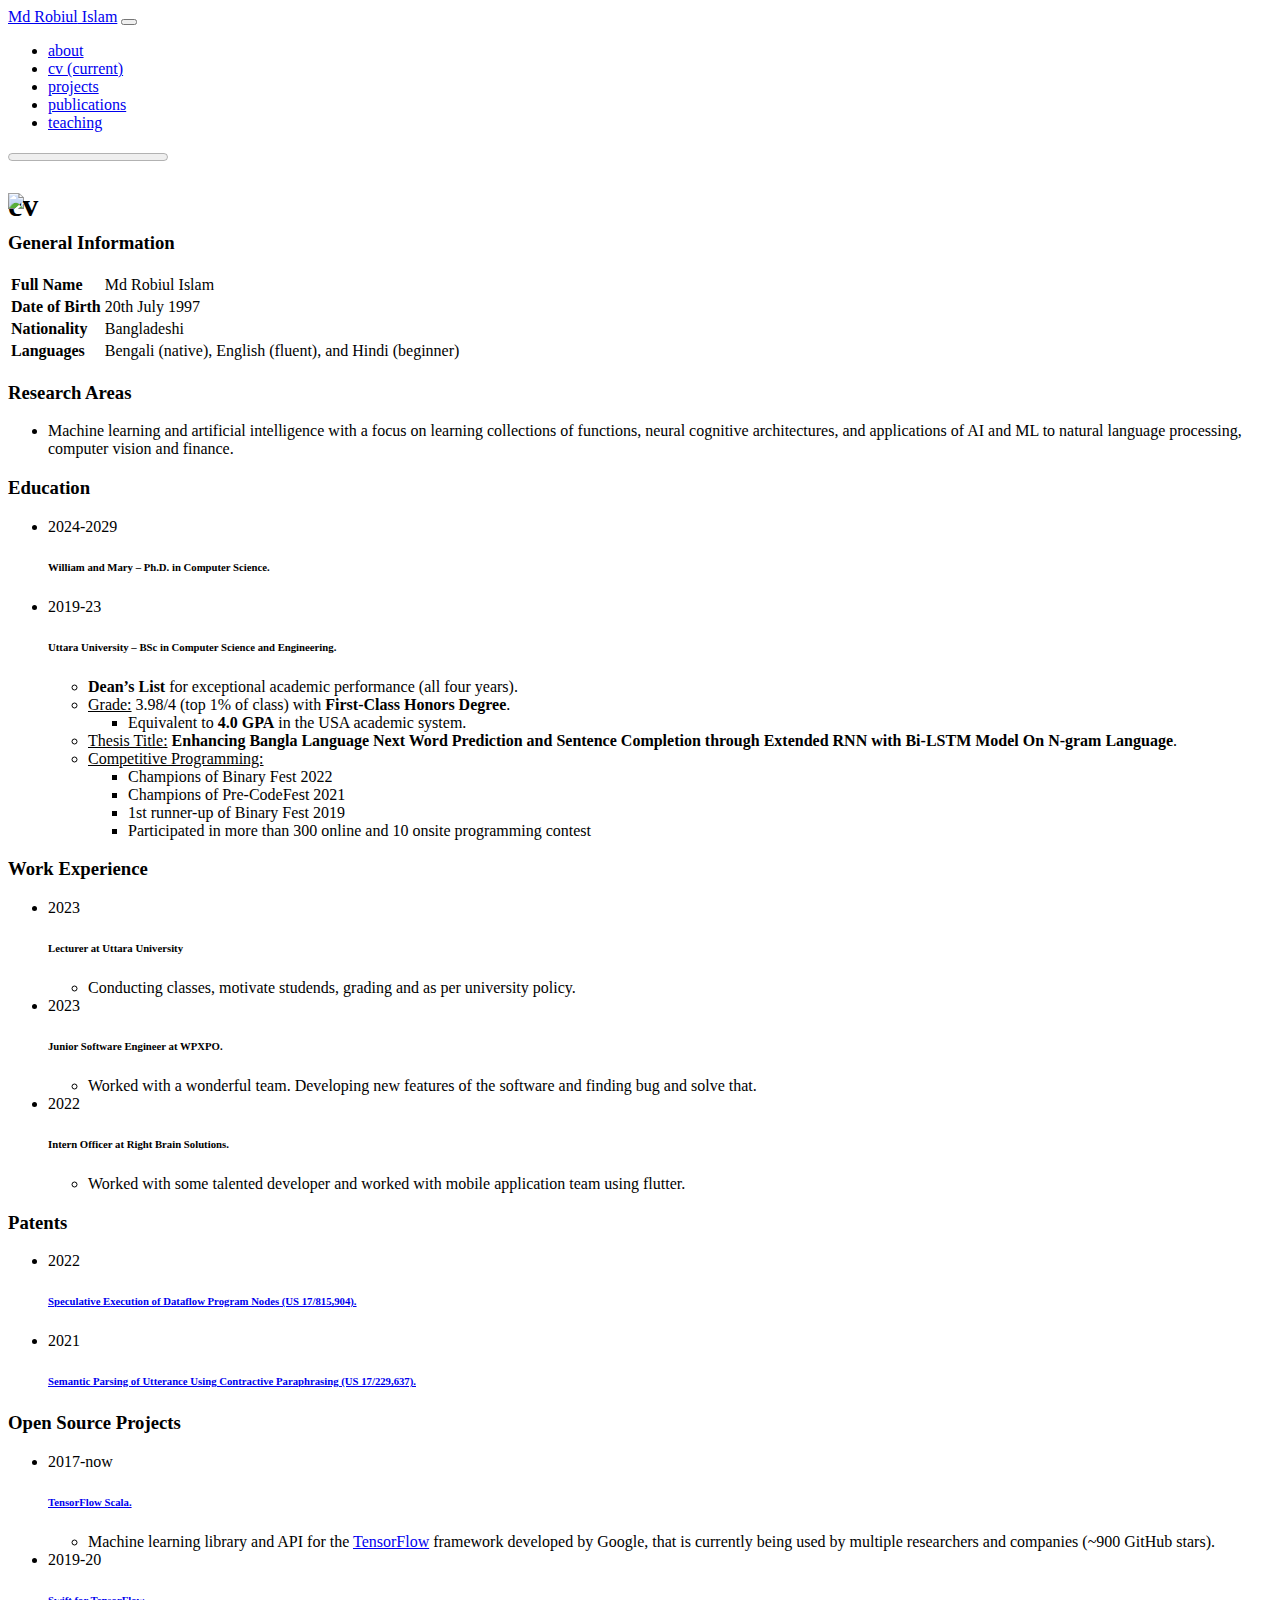
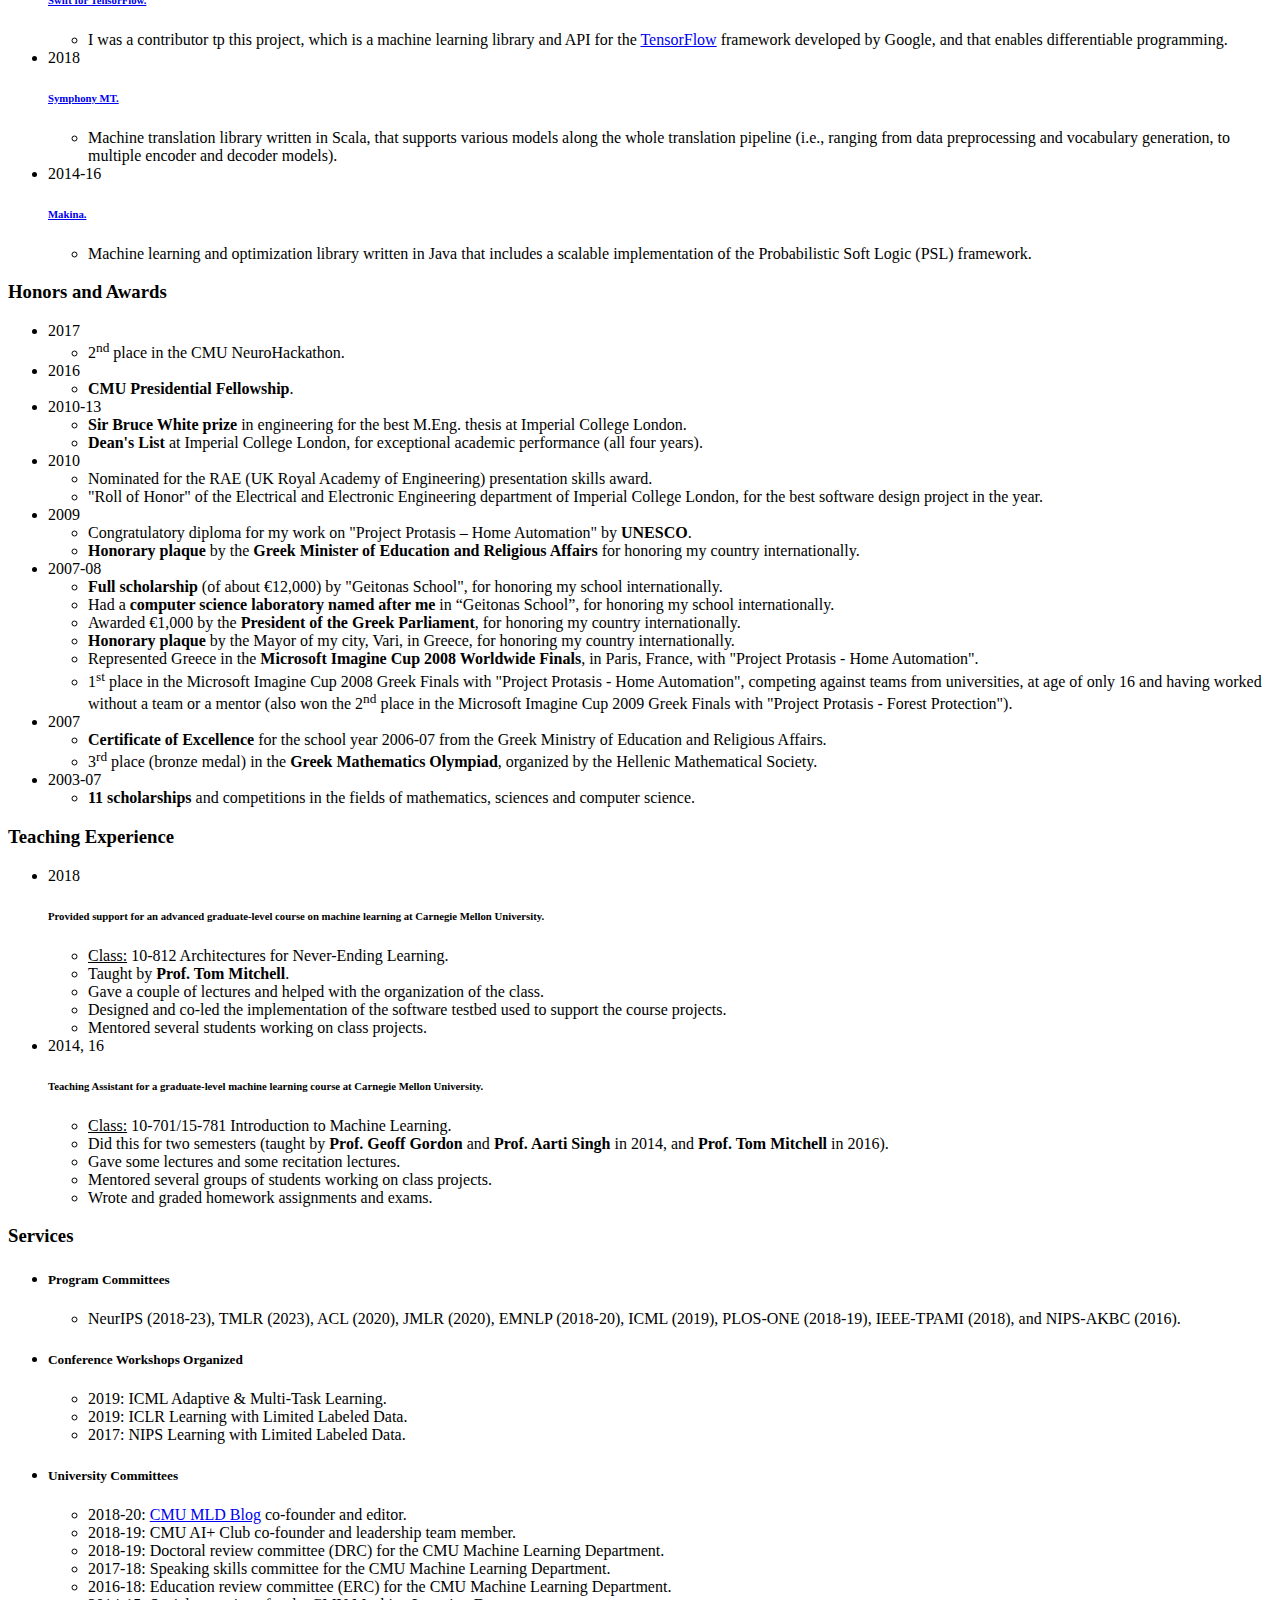
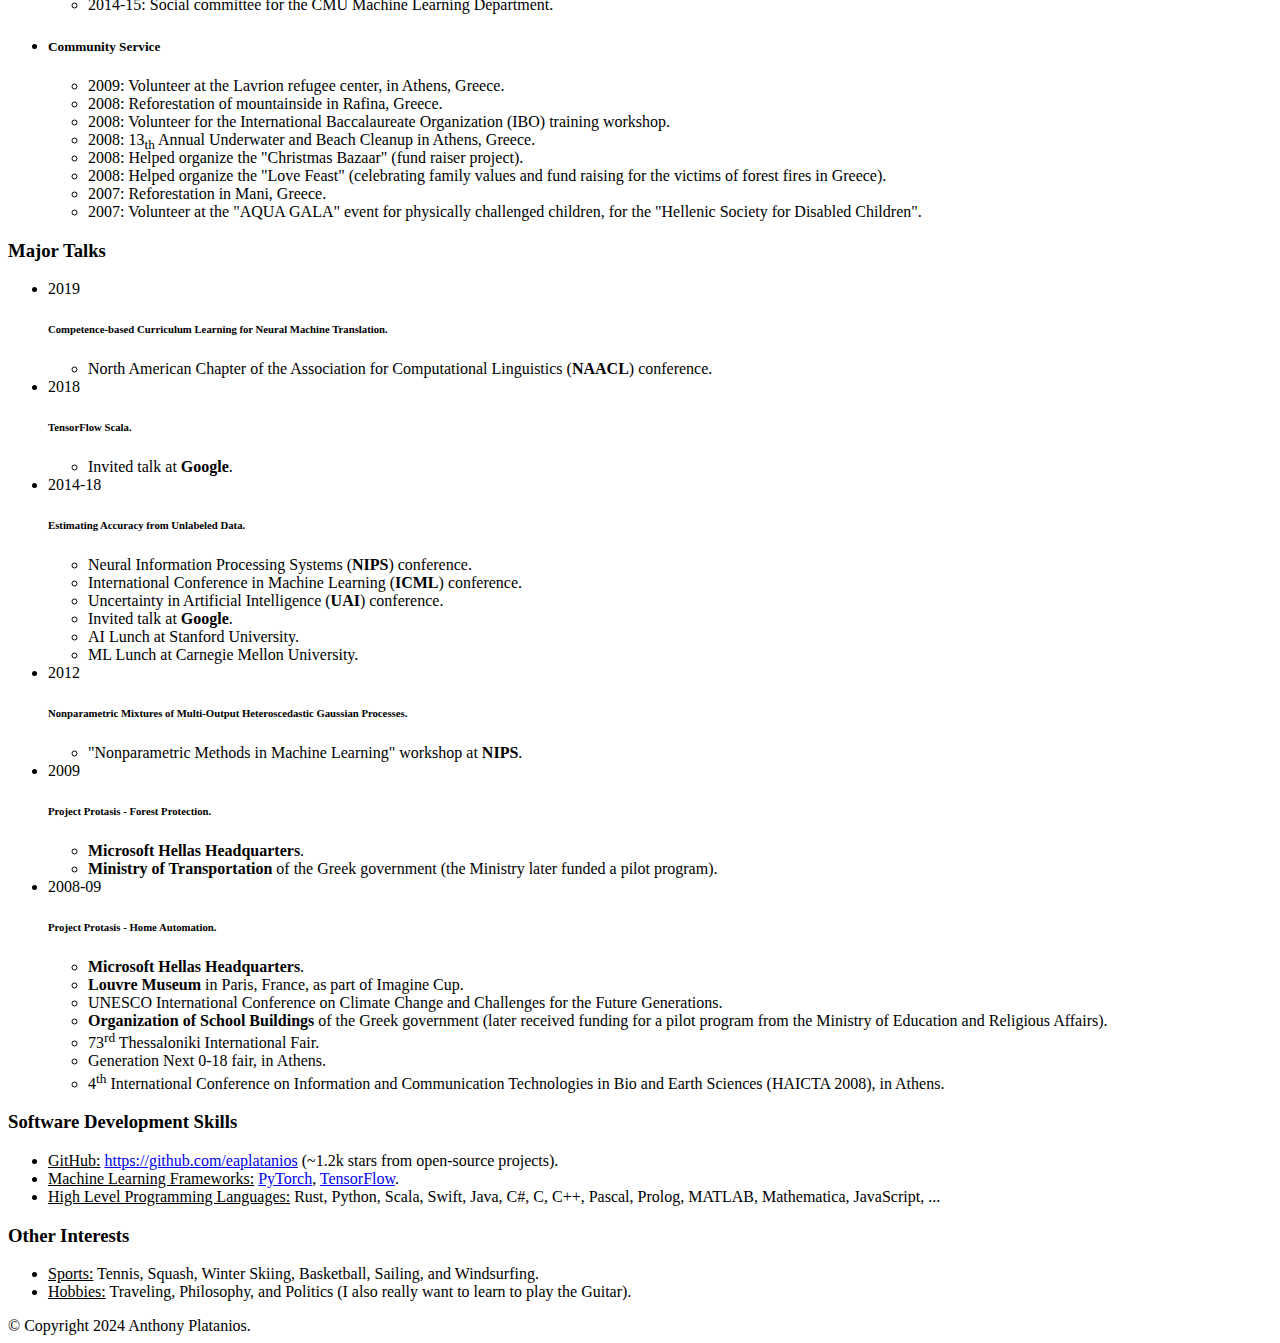
==== cv/index.html @ 5798ad5c "updating new website" ====
<!DOCTYPE html>
<html>
<head>
  <meta charset="utf-8">
  <meta name="viewport" content="width=device-width, initial-scale=1, shrink-to-fit=no">

  <title>Anthony Platanios | cv</title>
  <meta name="description" content="Personal website of Anthony Platanios.">

  <!-- Fonts and Icons -->
  <link rel="stylesheet" type="text/css" href="https://fonts.googleapis.com/css?family=Roboto:300,400,500,700|Roboto+Slab:100,300,400,500,700|Material+Icons" />

  <!-- CSS Files -->
  <link rel="stylesheet" href="/assets/css/all.min.css">
  <link rel="stylesheet" href="/assets/css/academicons.min.css">
  <link rel="stylesheet" href="/assets/css/main.css">
  <link rel="canonical" href="/cv/">

  <!-- Scripts -->
  <script async src="https://badge.dimensions.ai/badge.js" charset="utf-8"></script>
</head>
<body>
  <!-- Header -->
  <nav id="navbar" class="navbar fixed-top navbar-expand-md grey lighten-5 z-depth-1 navbar-light">
    <div class="container-fluid p-0">
      
        <a class="navbar-brand title font-weight-lighter" href="/"><span class="font-weight-bold">Md Robiul</span> Islam</a>
      
      <button class="navbar-toggler ml-auto" type="button" data-toggle="collapse" data-target="#navbarNav" aria-controls="navbarNav" aria-expanded="false" aria-label="Toggle navigation">
        <span class="navbar-toggler-icon"></span>
      </button>
      <div class="collapse navbar-collapse text-right" id="navbarNav">
        <ul class="navbar-nav ml-auto flex-nowrap">
          <li class="nav-item ">
            <a class="nav-link" href="/">
              about
              
            </a>
          </li>
          
            
          
            
              <li class="nav-item navbar-active font-weight-bold">
                  <a class="nav-link" href="/cv/">
                    cv
                    
                      <span class="sr-only">(current)</span>
                    
                  </a>
              </li>
            
          
            
          
            
              <li class="nav-item ">
                  <a class="nav-link" href="/projects/">
                    projects
                    
                  </a>
              </li>
            
          
            
              <li class="nav-item ">
                  <a class="nav-link" href="/publications/">
                    publications
                    
                  </a>
              </li>
            
          
            
              <li class="nav-item ">
                  <a class="nav-link" href="/teaching/">
                    teaching
                    
                  </a>
              </li>
            
          
            
          
        </ul>
      </div>
    </div>
  </nav>

  <!-- Scrolling Progress Bar -->
  <progress id="progress" value="0">
    <div class="progress-container">
      <span class="progress-bar"></span>
    </div>
  </progress>

  <!-- Content -->
  <div class="content">
    
  <h1>cv</h1>
  <h6></h6>


<!-- Place PDF download link at the top right. -->
<div class="row" style="margin-top: -3.5em;">
	<a class="ml-auto mr-2" href="/assets/pdf/Md__Robiul_Islam_CV.pdf" target="_blank">
	  <img height="60px" src="/assets/img/pdf_icon.svg" />
	</a>
</div>

<div class="cv">
	
		<div class="card mt-3 p-3">
			<h3 class="card-title">General Information</h3>
			<div>
			
				<table class="table table-sm table-borderless">
					
						<tr>
							<td class="p-0 pr-2 font-weight-bold text-right"><b>Full Name</b></td>
							<td class="p-0 pl-2 font-weight-light text-left">Md Robiul Islam</td>
						</tr>
					
						<tr>
							<td class="p-0 pr-2 font-weight-bold text-right"><b>Date of Birth</b></td>
							<td class="p-0 pl-2 font-weight-light text-left">20th July 1997</td>
						</tr>
					
						<tr>
							<td class="p-0 pr-2 font-weight-bold text-right"><b>Nationality</b></td>
							<td class="p-0 pl-2 font-weight-light text-left">Bangladeshi</td>
						</tr>
					
						<tr>
							<td class="p-0 pr-2 font-weight-bold text-right"><b>Languages</b></td>
							<td class="p-0 pl-2 font-weight-light text-left">Bengali (native), English (fluent), and Hindi (beginner)</td>
						</tr>
					
				</table>
			
			</div>
		</div>
	
		<div class="card mt-3 p-3">
			<h3 class="card-title">Research Areas</h3>
			<div>
			
				<ul class="card-text font-weight-light list-group list-group-flush">
				
					<li class="list-group-item">Machine learning and artificial intelligence with a focus on learning collections of functions, neural cognitive architectures, and applications of AI and ML to natural language processing, computer vision and finance.</li>
				
				</ul>
			
			</div>
		</div>
	
		<div class="card mt-3 p-3">
			<h3 class="card-title">Education</h3>
			<div>
			
				<ul class="card-text font-weight-light list-group list-group-flush">
				
					<li class="list-group-item">
						<div class="row">
							
								<div class="col-xs-2 cl-sm-2 col-md-auto text-left" style="width: 75px;">
									<span class="badge font-weight-bold danger-color-dark text-uppercase align-middle" style="width: 75px;">
										2024-2029
									</span>
								</div>
							
							<div class="col-xs-10 cl-sm-10 col-md mt-2 mt-md-0">
								
								<h6 class="title font-weight-bold ml-1 ml-md-4">William and Mary – Ph.D. in Computer Science.</h6>
								
								
									<!-- <ul class="items">
										
											<li>
												
													<span class="item">Awarded the <b>CMU Presidential Fellowship</b>.</span>
												
											</li>
										
											<li>
												
													<span class="item"><u>GPA:</u> <b>4.18</b> (4.0 scale).</span>
												
											</li>
										
											<li>
												
													<span class="item"><u>Advisor:</u> <a href="http://www.cs.cmu.edu/~tom/" target="_blank"><b>Prof. Tom M. Mitchell</b></a>.</span>
												
											</li>
										
											<li>
												
													<span class="item">I worked on the <a href="http://rtw.ml.cmu.edu/" target="_blank"><b>Never Ending Language Learning (NELL)</b></a> project.</span>
												
											</li>
										
											<li>
												
													<span class="item">My thesis work was on <b>Learning Collections of Functions</b>.</span>
												
											</li>
										
											<li>
												
													<span class="item-title">I performed research on topics related to <b>self-reflection in machine learning</b>:</span>
													<ul class="subitems">
													
														<li><span class="subitem">I developed multiple methods for using unlabeled data to estimate the accuracies of several different classifiers performing the same task, that I have presented at Uncertainty in Artificial Intelligence (<b>UAI</b>) in 2014, International Conference in Machine Learning (<b>ICML</b>) in 2016, and at Neural Information Processing Systems (<b>NIPS</b>) in 2017.</span></li>
													
														<li><span class="subitem">I developed a method for performing <b>low-resource and zero-shot multilingual machine translation</b>.</span></li>
													
														<li><span class="subitem">I am developing a self-reflection mechanism for machine learning systems and I am applying it in NELL.</span></li>
													
														<li><span class="subitem">I am working on a new framework for learning where agreement among multiple agents is the objective.</span></li>
													
													</ul>
												
											</li>
										
									</ul> -->
								
								
							</div>
						</div>
					</li>
				
				
					<li class="list-group-item">
						<div class="row">
							
								<div class="col-xs-2 cl-sm-2 col-md-auto text-left" style="width: 75px;">
									<span class="badge font-weight-bold danger-color-dark text-uppercase align-middle" style="width: 75px;">
										2019-23
									</span>
								</div>
							
							<div class="col-xs-10 cl-sm-10 col-md mt-2 mt-md-0">
								
								<h6 class="title font-weight-bold ml-1 ml-md-4">Uttara University – BSc in Computer Science and Engineering.</h6>
								
								
									<ul class="items">
										
											<li>
												
													<span class="item"><b>Dean’s List</b> for exceptional academic performance (all four years).</span>
												
											</li>
										
											<li>
												
													<span class="item-title"><u>Grade:</u> 3.98/4 (top 1% of class) with  <b>First-Class Honors Degree</b>.</span>
													<ul class="subitems">
													
														<li><span class="subitem">Equivalent to <b>4.0 GPA</b> in the USA academic system.</span></li>
													
													</ul>
												
											</li>
										
											<li>
												
													<span class="item-title"><u>Thesis Title:</u> <b>Enhancing Bangla Language Next Word Prediction and
														Sentence Completion through Extended RNN with Bi-LSTM Model On N-gram Language</b>.</span>
													<!-- <ul class="subitems">
													
														<li><span class="subitem">Awarded the <b>Sir Bruce White prize in engineering</b> for the best final year project.</span></li>
													
													</ul> -->
												
											</li>
										
											<li>
												
													<span class="item-title"><u>Competitive Programming:</u></span>
													<ul class="subitems">
													
														<li><span class="subitem">Champions of Binary Fest 2022</span> </li>
														<li><span class="subitem">Champions of Pre-CodeFest 2021</span> </li>	
														<li><span class="subitem">1st runner-up of Binary Fest 2019</span> </li>
														<li><span class="subitem">Participated in more than 300 online and 10 onsite programming contest</span> </li>															
													</ul>
												
											</li>
										
									</ul>
								
								
							</div>
						</div>
					</li>
				
				</ul>
			
			</div>
		</div>
	
		<div class="card mt-3 p-3">
			<h3 class="card-title">Work Experience</h3>
			<div>
			
				<ul class="card-text font-weight-light list-group list-group-flush">
				
					<li class="list-group-item">
						<div class="row">
							
								<div class="col-xs-2 cl-sm-2 col-md-auto text-left" style="width: 75px;">
									<span class="badge font-weight-bold danger-color-dark text-uppercase align-middle" style="width: 75px;">
										2023
									</span>
								</div>
							
							<div class="col-xs-10 cl-sm-10 col-md mt-2 mt-md-0">
								
								<h6 class="title font-weight-bold ml-1 ml-md-4">Lecturer at Uttara University</h6>
								
								
									<ul class="items">
										
											<li>
												
													<span class="item">Conducting classes, motivate studends, grading and as per university policy.</span>
												
											</li>
										
									</ul>
								
								
							</div>
						</div>
					</li>
				
					<li class="list-group-item">
						<div class="row">
							
								<div class="col-xs-2 cl-sm-2 col-md-auto text-left" style="width: 75px;">
									<span class="badge font-weight-bold danger-color-dark text-uppercase align-middle" style="width: 75px;">
										2023
									</span>
								</div>
							
							<div class="col-xs-10 cl-sm-10 col-md mt-2 mt-md-0">
								
								<h6 class="title font-weight-bold ml-1 ml-md-4">Junior Software Engineer at WPXPO.</h6>
								
								
									<ul class="items">
										
											<li>
												
													<span class="item">Worked with a wonderful team. Developing new features of the software and finding bug and solve that.</span>
												
											</li>
										
									</ul>
								
								
							</div>
						</div>
					</li>
				
					<li class="list-group-item">
						<div class="row">
							
								<div class="col-xs-2 cl-sm-2 col-md-auto text-left" style="width: 75px;">
									<span class="badge font-weight-bold danger-color-dark text-uppercase align-middle" style="width: 75px;">
										2022
									</span>
								</div>
							
							<div class="col-xs-10 cl-sm-10 col-md mt-2 mt-md-0">
								
								<h6 class="title font-weight-bold ml-1 ml-md-4">Intern Officer at Right Brain Solutions.</h6>
								
								
									<ul class="items">
										
											<li>
												
													<span class="item">Worked with some talented developer and worked with mobile application team using flutter.</span>
												
											</li>
										
									</ul>
								
								
							</div>
						</div>
					</li>
				
					
				</ul>
			
			</div>
		</div>
	
		<div class="card mt-3 p-3">
			<h3 class="card-title">Patents</h3>
			<div>
			
				<ul class="card-text font-weight-light list-group list-group-flush">
				
					<li class="list-group-item">
						<div class="row">
							
								<div class="col-xs-2 cl-sm-2 col-md-auto text-left" style="width: 75px;">
									<span class="badge font-weight-bold danger-color-dark text-uppercase align-middle" style="width: 75px;">
										2022
									</span>
								</div>
							
							<div class="col-xs-10 cl-sm-10 col-md mt-2 mt-md-0">
								
								<h6 class="title font-weight-bold ml-1 ml-md-4"><a href="https://patents.google.com/patent/US20230367602A1/en" target="_blank"><b>Speculative Execution of Dataflow Program Nodes (US 17/815,904).</b></a></h6>
								
								
								
							</div>
						</div>
					</li>
				
					<li class="list-group-item">
						<div class="row">
							
								<div class="col-xs-2 cl-sm-2 col-md-auto text-left" style="width: 75px;">
									<span class="badge font-weight-bold danger-color-dark text-uppercase align-middle" style="width: 75px;">
										2021
									</span>
								</div>
							
							<div class="col-xs-10 cl-sm-10 col-md mt-2 mt-md-0">
								
								<h6 class="title font-weight-bold ml-1 ml-md-4"><a href="https://patents.google.com/patent/US20220327288A1/en" target="_blank"><b>Semantic Parsing of Utterance Using Contractive Paraphrasing (US 17/229,637).</b></a></h6>
								
								
								
							</div>
						</div>
					</li>
				
				</ul>
			
			</div>
		</div>
	
		<div class="card mt-3 p-3">
			<h3 class="card-title">Open Source Projects</h3>
			<div>
			
				<ul class="card-text font-weight-light list-group list-group-flush">
				
					<li class="list-group-item">
						<div class="row">
							
								<div class="col-xs-2 cl-sm-2 col-md-auto text-left" style="width: 75px;">
									<span class="badge font-weight-bold danger-color-dark text-uppercase align-middle" style="width: 75px;">
										2017-now
									</span>
								</div>
							
							<div class="col-xs-10 cl-sm-10 col-md mt-2 mt-md-0">
								
								<h6 class="title font-weight-bold ml-1 ml-md-4"><a href="https://github.com/eaplatanios/tensorflow_scala" target="_blank"><b>TensorFlow Scala.</b></a></h6>
								
								
									<ul class="items">
										
											<li>
												
													<span class="item">Machine learning library and API for the <a href="https://www.tensorflow.org/" target="_blank">TensorFlow</a> framework developed by Google, that is currently being used by multiple researchers and companies (~900 GitHub stars).</span>
												
											</li>
										
									</ul>
								
								
							</div>
						</div>
					</li>
				
					<li class="list-group-item">
						<div class="row">
							
								<div class="col-xs-2 cl-sm-2 col-md-auto text-left" style="width: 75px;">
									<span class="badge font-weight-bold danger-color-dark text-uppercase align-middle" style="width: 75px;">
										2019-20
									</span>
								</div>
							
							<div class="col-xs-10 cl-sm-10 col-md mt-2 mt-md-0">
								
								<h6 class="title font-weight-bold ml-1 ml-md-4"><a href="https://github.com/tensorflow/swift-apis" target="_blank"><b>Swift for TensorFlow.</b></a></h6>
								
								
									<ul class="items">
										
											<li>
												
													<span class="item">I was a contributor tp this project, which is a machine learning library and API for the <a href="https://www.tensorflow.org/" target="_blank">TensorFlow</a> framework developed by Google, and that enables differentiable programming.</span>
												
											</li>
										
									</ul>
								
								
							</div>
						</div>
					</li>
				
					<li class="list-group-item">
						<div class="row">
							
								<div class="col-xs-2 cl-sm-2 col-md-auto text-left" style="width: 75px;">
									<span class="badge font-weight-bold danger-color-dark text-uppercase align-middle" style="width: 75px;">
										2018
									</span>
								</div>
							
							<div class="col-xs-10 cl-sm-10 col-md mt-2 mt-md-0">
								
								<h6 class="title font-weight-bold ml-1 ml-md-4"><a href="https://github.com/eaplatanios/symphony-mt" target="_blank"><b>Symphony MT.</b></a></h6>
								
								
									<ul class="items">
										
											<li>
												
													<span class="item">Machine translation library written in Scala, that supports various models along the whole translation pipeline (i.e., ranging from data preprocessing and vocabulary generation, to multiple encoder and decoder models).</span>
												
											</li>
										
									</ul>
								
								
							</div>
						</div>
					</li>
				
					<li class="list-group-item">
						<div class="row">
							
								<div class="col-xs-2 cl-sm-2 col-md-auto text-left" style="width: 75px;">
									<span class="badge font-weight-bold danger-color-dark text-uppercase align-middle" style="width: 75px;">
										2014-16
									</span>
								</div>
							
							<div class="col-xs-10 cl-sm-10 col-md mt-2 mt-md-0">
								
								<h6 class="title font-weight-bold ml-1 ml-md-4"><a href="https://github.com/eaplatanios/makina" target="_blank"><b>Makina.</b></a></h6>
								
								
									<ul class="items">
										
											<li>
												
													<span class="item">Machine learning and optimization library written in Java that includes a scalable implementation of the Probabilistic Soft Logic (PSL) framework.</span>
												
											</li>
										
									</ul>
								
								
							</div>
						</div>
					</li>
				
				</ul>
			
			</div>
		</div>
	
		<div class="card mt-3 p-3">
			<h3 class="card-title">Honors and Awards</h3>
			<div>
			
				<ul class="card-text font-weight-light list-group list-group-flush">
				
					<li class="list-group-item">
						<div class="row">
							
								<div class="col-xs-2 cl-sm-2 col-md-auto text-left" style="width: 75px;">
									<span class="badge font-weight-bold danger-color-dark text-uppercase align-middle" style="width: 75px;">
										2017
									</span>
								</div>
							
							<div class="col-xs-10 cl-sm-10 col-md mt-2 mt-md-0">
								
								
								
									<ul class="items">
										
											<li>
												
													<span class="item">2<sup>nd</sup> place in the CMU NeuroHackathon.</span>
												
											</li>
										
									</ul>
								
							</div>
						</div>
					</li>
				
					<li class="list-group-item">
						<div class="row">
							
								<div class="col-xs-2 cl-sm-2 col-md-auto text-left" style="width: 75px;">
									<span class="badge font-weight-bold danger-color-dark text-uppercase align-middle" style="width: 75px;">
										2016
									</span>
								</div>
							
							<div class="col-xs-10 cl-sm-10 col-md mt-2 mt-md-0">
								
								
								
									<ul class="items">
										
											<li>
												
													<span class="item"><b>CMU Presidential Fellowship</b>.</span>
												
											</li>
										
									</ul>
								
							</div>
						</div>
					</li>
				
					<li class="list-group-item">
						<div class="row">
							
								<div class="col-xs-2 cl-sm-2 col-md-auto text-left" style="width: 75px;">
									<span class="badge font-weight-bold danger-color-dark text-uppercase align-middle" style="width: 75px;">
										2010-13
									</span>
								</div>
							
							<div class="col-xs-10 cl-sm-10 col-md mt-2 mt-md-0">
								
								
								
									<ul class="items">
										
											<li>
												
													<span class="item"><b>Sir Bruce White prize</b> in engineering for the best M.Eng. thesis at Imperial College London.</span>
												
											</li>
										
											<li>
												
													<span class="item"><b>Dean's List</b> at Imperial College London, for exceptional academic performance (all four years).</span>
												
											</li>
										
									</ul>
								
							</div>
						</div>
					</li>
				
					<li class="list-group-item">
						<div class="row">
							
								<div class="col-xs-2 cl-sm-2 col-md-auto text-left" style="width: 75px;">
									<span class="badge font-weight-bold danger-color-dark text-uppercase align-middle" style="width: 75px;">
										2010
									</span>
								</div>
							
							<div class="col-xs-10 cl-sm-10 col-md mt-2 mt-md-0">
								
								
								
									<ul class="items">
										
											<li>
												
													<span class="item">Nominated for the RAE (UK Royal Academy of Engineering) presentation skills award.</span>
												
											</li>
										
											<li>
												
													<span class="item">"Roll of Honor" of the Electrical and Electronic Engineering department of Imperial College London, for the best software design project in the year.</span>
												
											</li>
										
									</ul>
								
							</div>
						</div>
					</li>
				
					<li class="list-group-item">
						<div class="row">
							
								<div class="col-xs-2 cl-sm-2 col-md-auto text-left" style="width: 75px;">
									<span class="badge font-weight-bold danger-color-dark text-uppercase align-middle" style="width: 75px;">
										2009
									</span>
								</div>
							
							<div class="col-xs-10 cl-sm-10 col-md mt-2 mt-md-0">
								
								
								
									<ul class="items">
										
											<li>
												
													<span class="item">Congratulatory diploma for my work on "Project Protasis – Home Automation" by <b>UNESCO</b>.</span>
												
											</li>
										
											<li>
												
													<span class="item"><b>Honorary plaque</b> by the <b>Greek Minister of Education and Religious Affairs</b> for honoring my country internationally.</span>
												
											</li>
										
									</ul>
								
							</div>
						</div>
					</li>
				
					<li class="list-group-item">
						<div class="row">
							
								<div class="col-xs-2 cl-sm-2 col-md-auto text-left" style="width: 75px;">
									<span class="badge font-weight-bold danger-color-dark text-uppercase align-middle" style="width: 75px;">
										2007-08
									</span>
								</div>
							
							<div class="col-xs-10 cl-sm-10 col-md mt-2 mt-md-0">
								
								
								
									<ul class="items">
										
											<li>
												
													<span class="item"><b>Full scholarship</b> (of about €12,000) by "Geitonas School", for honoring my school internationally.</span>
												
											</li>
										
											<li>
												
													<span class="item">Had a <b>computer science laboratory named after me</b> in “Geitonas School”, for honoring my school internationally.</span>
												
											</li>
										
											<li>
												
													<span class="item">Awarded €1,000 by the <b>President of the Greek Parliament</b>, for honoring my country internationally.</span>
												
											</li>
										
											<li>
												
													<span class="item"><b>Honorary plaque</b> by the Mayor of my city, Vari, in Greece, for honoring my country internationally.</span>
												
											</li>
										
											<li>
												
													<span class="item">Represented Greece in the <b>Microsoft Imagine Cup 2008 Worldwide Finals</b>, in Paris, France, with "Project Protasis - Home Automation".</span>
												
											</li>
										
											<li>
												
													<span class="item">1<sup>st</sup> place in the Microsoft Imagine Cup 2008 Greek Finals with "Project Protasis - Home Automation", competing against teams from universities, at age of only 16 and having worked without a team or a mentor (also won the 2<sup>nd</sup> place in the Microsoft Imagine Cup 2009 Greek Finals with "Project Protasis - Forest Protection").</span>
												
											</li>
										
									</ul>
								
							</div>
						</div>
					</li>
				
					<li class="list-group-item">
						<div class="row">
							
								<div class="col-xs-2 cl-sm-2 col-md-auto text-left" style="width: 75px;">
									<span class="badge font-weight-bold danger-color-dark text-uppercase align-middle" style="width: 75px;">
										2007
									</span>
								</div>
							
							<div class="col-xs-10 cl-sm-10 col-md mt-2 mt-md-0">
								
								
								
									<ul class="items">
										
											<li>
												
													<span class="item"><b>Certificate of Excellence</b> for the school year 2006-07 from the Greek Ministry of Education and Religious Affairs.</span>
												
											</li>
										
											<li>
												
													<span class="item">3<sup>rd</sup> place (bronze medal) in the <b>Greek Mathematics Olympiad</b>, organized by the Hellenic Mathematical Society.</span>
												
											</li>
										
									</ul>
								
							</div>
						</div>
					</li>
				
					<li class="list-group-item">
						<div class="row">
							
								<div class="col-xs-2 cl-sm-2 col-md-auto text-left" style="width: 75px;">
									<span class="badge font-weight-bold danger-color-dark text-uppercase align-middle" style="width: 75px;">
										2003-07
									</span>
								</div>
							
							<div class="col-xs-10 cl-sm-10 col-md mt-2 mt-md-0">
								
								
								
									<ul class="items">
										
											<li>
												
													<span class="item"><b>11 scholarships</b> and competitions in the fields of mathematics, sciences and computer science.</span>
												
											</li>
										
									</ul>
								
							</div>
						</div>
					</li>
				
				</ul>
			
			</div>
		</div>
	
		<div class="card mt-3 p-3">
			<h3 class="card-title">Teaching Experience</h3>
			<div>
			
				<ul class="card-text font-weight-light list-group list-group-flush">
				
					<li class="list-group-item">
						<div class="row">
							
								<div class="col-xs-2 cl-sm-2 col-md-auto text-left" style="width: 75px;">
									<span class="badge font-weight-bold danger-color-dark text-uppercase align-middle" style="width: 75px;">
										2018
									</span>
								</div>
							
							<div class="col-xs-10 cl-sm-10 col-md mt-2 mt-md-0">
								
								<h6 class="title font-weight-bold ml-1 ml-md-4"><b>Provided support for an advanced graduate-level course on machine learning at Carnegie Mellon University.</b></h6>
								
								
									<ul class="items">
										
											<li>
												
													<span class="item"><u>Class:</u> 10-812 Architectures for Never-Ending Learning.</span>
												
											</li>
										
											<li>
												
													<span class="item">Taught by <b>Prof. Tom Mitchell</b>.</span>
												
											</li>
										
											<li>
												
													<span class="item">Gave a couple of lectures and helped with the organization of the class.</span>
												
											</li>
										
											<li>
												
													<span class="item">Designed and co-led the implementation of the software testbed used to support the course projects.</span>
												
											</li>
										
											<li>
												
													<span class="item">Mentored several students working on class projects.</span>
												
											</li>
										
									</ul>
								
								
							</div>
						</div>
					</li>
				
					<li class="list-group-item">
						<div class="row">
							
								<div class="col-xs-2 cl-sm-2 col-md-auto text-left" style="width: 75px;">
									<span class="badge font-weight-bold danger-color-dark text-uppercase align-middle" style="width: 75px;">
										2014, 16
									</span>
								</div>
							
							<div class="col-xs-10 cl-sm-10 col-md mt-2 mt-md-0">
								
								<h6 class="title font-weight-bold ml-1 ml-md-4"><b>Teaching Assistant for a graduate-level machine learning course at Carnegie Mellon University.</b></h6>
								
								
									<ul class="items">
										
											<li>
												
													<span class="item"><u>Class:</u> 10-701/15-781 Introduction to Machine Learning.</span>
												
											</li>
										
											<li>
												
													<span class="item">Did this for two semesters (taught by <b>Prof. Geoff Gordon</b> and <b>Prof. Aarti Singh</b> in 2014, and <b>Prof. Tom Mitchell</b> in 2016).</span>
												
											</li>
										
											<li>
												
													<span class="item">Gave some lectures and some recitation lectures.</span>
												
											</li>
										
											<li>
												
													<span class="item">Mentored several groups of students working on class projects.</span>
												
											</li>
										
											<li>
												
													<span class="item">Wrote and graded homework assignments and exams.</span>
												
											</li>
										
									</ul>
								
								
							</div>
						</div>
					</li>
				
				</ul>
			
			</div>
		</div>
	
		<div class="card mt-3 p-3">
			<h3 class="card-title">Services</h3>
			<div>
			
				<ul class="card-text font-weight-light list-group list-group-flush">
				
					<li class="list-group-item">
					<h5 class="font-italic">Program Committees</h5>
					
						<ul class="subitems">
								
									<li><span class="subitem">NeurIPS (2018-23), TMLR (2023), ACL (2020), JMLR (2020), EMNLP (2018-20), ICML (2019), PLOS-ONE (2018-19), IEEE-TPAMI (2018), and NIPS-AKBC (2016).</span></li>
								
								</ul>
							
					</li>
				
					<li class="list-group-item">
					<h5 class="font-italic">Conference Workshops Organized</h5>
					
						<ul class="subitems">
								
									<li><span class="subitem">2019: ICML Adaptive &amp; Multi-Task Learning.</span></li>
								
									<li><span class="subitem">2019: ICLR Learning with Limited Labeled Data.</span></li>
								
									<li><span class="subitem">2017: NIPS Learning with Limited Labeled Data.</span></li>
								
								</ul>
							
					</li>
				
					<li class="list-group-item">
					<h5 class="font-italic">University Committees</h5>
					
						<ul class="subitems">
								
									<li><span class="subitem">2018-20: <a href="https://blog.ml.cmu.edu/">CMU MLD Blog</a> co-founder and editor.</span></li>
								
									<li><span class="subitem">2018-19: CMU AI+ Club co-founder and leadership team member.</span></li>
								
									<li><span class="subitem">2018-19: Doctoral review committee (DRC) for the CMU Machine Learning Department.</span></li>
								
									<li><span class="subitem">2017-18: Speaking skills committee for the CMU Machine Learning Department.</span></li>
								
									<li><span class="subitem">2016-18: Education review committee (ERC) for the CMU Machine Learning Department.</span></li>
								
									<li><span class="subitem">2014-15: Social committee for the CMU Machine Learning Department.</span></li>
								
								</ul>
							
					</li>
				
					<li class="list-group-item">
					<h5 class="font-italic">Community Service</h5>
					
						<ul class="subitems">
								
									<li><span class="subitem">2009: Volunteer at the Lavrion refugee center, in Athens, Greece.</span></li>
								
									<li><span class="subitem">2008: Reforestation of mountainside in Rafina, Greece.</span></li>
								
									<li><span class="subitem">2008: Volunteer for the International Baccalaureate Organization (IBO) training workshop.</span></li>
								
									<li><span class="subitem">2008: 13<sup style="vertical-align: top; position: relative; top: 0.5em;">th</sup> Annual Underwater and Beach Cleanup in Athens, Greece.</span></li>
								
									<li><span class="subitem">2008: Helped organize the "Christmas Bazaar" (fund raiser project).</span></li>
								
									<li><span class="subitem">2008: Helped organize the "Love Feast" (celebrating  family values and fund raising for the victims of forest fires in Greece).</span></li>
								
									<li><span class="subitem">2007: Reforestation in Mani, Greece.</span></li>
								
									<li><span class="subitem">2007: Volunteer at the "AQUA GALA" event for physically challenged children, for the "Hellenic Society for Disabled Children".</span></li>
								
								</ul>
							
					</li>
				
				</ul>
			
			</div>
		</div>
	
		<div class="card mt-3 p-3">
			<h3 class="card-title">Major Talks</h3>
			<div>
			
				<ul class="card-text font-weight-light list-group list-group-flush">
				
					<li class="list-group-item">
						<div class="row">
							
								<div class="col-xs-2 cl-sm-2 col-md-auto text-left" style="width: 75px;">
									<span class="badge font-weight-bold danger-color-dark text-uppercase align-middle" style="width: 75px;">
										2019
									</span>
								</div>
							
							<div class="col-xs-10 cl-sm-10 col-md mt-2 mt-md-0">
								
								<h6 class="title font-weight-bold ml-1 ml-md-4">Competence-based Curriculum Learning for Neural Machine Translation.</h6>
								
								
									<ul class="items">
										
											<li>
												
													<span class="item">North American Chapter of the Association for Computational Linguistics (<b>NAACL</b>) conference.</span>
												
											</li>
										
									</ul>
								
								
							</div>
						</div>
					</li>
				
					<li class="list-group-item">
						<div class="row">
							
								<div class="col-xs-2 cl-sm-2 col-md-auto text-left" style="width: 75px;">
									<span class="badge font-weight-bold danger-color-dark text-uppercase align-middle" style="width: 75px;">
										2018
									</span>
								</div>
							
							<div class="col-xs-10 cl-sm-10 col-md mt-2 mt-md-0">
								
								<h6 class="title font-weight-bold ml-1 ml-md-4">TensorFlow Scala.</h6>
								
								
									<ul class="items">
										
											<li>
												
													<span class="item">Invited talk at <b>Google</b>.</span>
												
											</li>
										
									</ul>
								
								
							</div>
						</div>
					</li>
				
					<li class="list-group-item">
						<div class="row">
							
								<div class="col-xs-2 cl-sm-2 col-md-auto text-left" style="width: 75px;">
									<span class="badge font-weight-bold danger-color-dark text-uppercase align-middle" style="width: 75px;">
										2014-18
									</span>
								</div>
							
							<div class="col-xs-10 cl-sm-10 col-md mt-2 mt-md-0">
								
								<h6 class="title font-weight-bold ml-1 ml-md-4">Estimating Accuracy from Unlabeled Data.</h6>
								
								
									<ul class="items">
										
											<li>
												
													<span class="item">Neural Information Processing Systems (<b>NIPS</b>) conference.</span>
												
											</li>
										
											<li>
												
													<span class="item">International Conference in Machine Learning (<b>ICML</b>) conference.</span>
												
											</li>
										
											<li>
												
													<span class="item">Uncertainty in Artificial Intelligence (<b>UAI</b>) conference.</span>
												
											</li>
										
											<li>
												
													<span class="item">Invited talk at <b>Google</b>.</span>
												
											</li>
										
											<li>
												
													<span class="item">AI Lunch at Stanford University.</span>
												
											</li>
										
											<li>
												
													<span class="item">ML Lunch at Carnegie Mellon University.</span>
												
											</li>
										
									</ul>
								
								
							</div>
						</div>
					</li>
				
					<li class="list-group-item">
						<div class="row">
							
								<div class="col-xs-2 cl-sm-2 col-md-auto text-left" style="width: 75px;">
									<span class="badge font-weight-bold danger-color-dark text-uppercase align-middle" style="width: 75px;">
										2012
									</span>
								</div>
							
							<div class="col-xs-10 cl-sm-10 col-md mt-2 mt-md-0">
								
								<h6 class="title font-weight-bold ml-1 ml-md-4">Nonparametric Mixtures of Multi-Output Heteroscedastic Gaussian Processes.</h6>
								
								
									<ul class="items">
										
											<li>
												
													<span class="item">"Nonparametric Methods in Machine Learning" workshop at <b>NIPS</b>.</span>
												
											</li>
										
									</ul>
								
								
							</div>
						</div>
					</li>
				
					<li class="list-group-item">
						<div class="row">
							
								<div class="col-xs-2 cl-sm-2 col-md-auto text-left" style="width: 75px;">
									<span class="badge font-weight-bold danger-color-dark text-uppercase align-middle" style="width: 75px;">
										2009
									</span>
								</div>
							
							<div class="col-xs-10 cl-sm-10 col-md mt-2 mt-md-0">
								
								<h6 class="title font-weight-bold ml-1 ml-md-4">Project Protasis - Forest Protection.</h6>
								
								
									<ul class="items">
										
											<li>
												
													<span class="item"><b>Microsoft Hellas Headquarters</b>.</span>
												
											</li>
										
											<li>
												
													<span class="item"><b>Ministry of Transportation</b> of the Greek government (the Ministry later funded a pilot program).</span>
												
											</li>
										
									</ul>
								
								
							</div>
						</div>
					</li>
				
					<li class="list-group-item">
						<div class="row">
							
								<div class="col-xs-2 cl-sm-2 col-md-auto text-left" style="width: 75px;">
									<span class="badge font-weight-bold danger-color-dark text-uppercase align-middle" style="width: 75px;">
										2008-09
									</span>
								</div>
							
							<div class="col-xs-10 cl-sm-10 col-md mt-2 mt-md-0">
								
								<h6 class="title font-weight-bold ml-1 ml-md-4">Project Protasis - Home Automation.</h6>
								
								
									<ul class="items">
										
											<li>
												
													<span class="item"><b>Microsoft Hellas Headquarters</b>.</span>
												
											</li>
										
											<li>
												
													<span class="item"><b>Louvre Museum</b> in Paris, France, as part of Imagine Cup.</span>
												
											</li>
										
											<li>
												
													<span class="item">UNESCO International Conference on Climate Change and Challenges for the Future Generations.</span>
												
											</li>
										
											<li>
												
													<span class="item"><b>Organization of School Buildings</b> of the Greek government (later received funding for a pilot program from the Ministry of Education and Religious Affairs).</span>
												
											</li>
										
											<li>
												
													<span class="item">73<sup>rd</sup> Thessaloniki International Fair.</span>
												
											</li>
										
											<li>
												
													<span class="item">Generation Next 0-18 fair, in Athens.</span>
												
											</li>
										
											<li>
												
													<span class="item">4<sup>th</sup> International Conference on Information and Communication Technologies in Bio and Earth Sciences (HAICTA 2008), in Athens.</span>
												
											</li>
										
									</ul>
								
								
							</div>
						</div>
					</li>
				
				</ul>
			
			</div>
		</div>
	
		<div class="card mt-3 p-3">
			<h3 class="card-title">Software Development Skills</h3>
			<div>
			
				<ul class="card-text font-weight-light list-group list-group-flush">
				
					<li class="list-group-item"><u>GitHub:</u> <a href="https://github.com/eaplatanios" target="_blank">https://github.com/eaplatanios</a> (~1.2k stars from open-source projects).</li>
				
					<li class="list-group-item"><u>Machine Learning Frameworks:</u> <a href="https://pytorch.org/" target="_blank">PyTorch</a>, <a href="https://www.tensorflow.org/" target="_blank">TensorFlow</a>.</li>
				
					<li class="list-group-item"><u>High Level Programming Languages:</u> Rust, Python, Scala, Swift, Java, C#, C, C++, Pascal, Prolog, MATLAB, Mathematica, JavaScript, ...</li>
				
				</ul>
			
			</div>
		</div>
	
		<div class="card mt-3 p-3">
			<h3 class="card-title">Other Interests</h3>
			<div>
			
				<ul class="card-text font-weight-light list-group list-group-flush">
				
					<li class="list-group-item"><u>Sports:</u> Tennis, Squash, Winter Skiing, Basketball, Sailing, and Windsurfing.</li>
				
					<li class="list-group-item"><u>Hobbies:</u> Traveling, Philosophy, and Politics (I also really want to learn to play the Guitar).</li>
				
				</ul>
			
			</div>
		</div>
	
</div>


  </div>

  <!-- Footer -->
  <footer>
    &copy; Copyright 2024 Anthony Platanios.
    
    
  </footer>

  <!-- Core JavaScript Files -->
  <script src="/assets/js/jquery.min.js" type="text/javascript"></script>
  <script src="/assets/js/popper.min.js" type="text/javascript"></script>
  <script src="/assets/js/bootstrap.min.js" type="text/javascript"></script>
  <script src="/assets/js/mdb.min.js" type="text/javascript"></script>
  <script async="" src="https://cdnjs.cloudflare.com/ajax/libs/masonry/4.2.2/masonry.pkgd.min.js" integrity="sha384-GNFwBvfVxBkLMJpYMOABq3c+d3KnQxudP/mGPkzpZSTYykLBNsZEnG2D9G/X/+7D" crossorigin="anonymous"></script>
  <script src="https://unpkg.com/imagesloaded@4/imagesloaded.pkgd.min.js"></script>
  <script type="text/javascript" async src="https://cdnjs.cloudflare.com/ajax/libs/mathjax/2.7.5/latest.js?config=TeX-MML-AM_CHTML"></script>
  <script src="/assets/js/common.js"></script>

  <!-- GitHub Stars -->
  <script src="/assets/js/github-stars.js"></script>
  <script type="text/javascript">
    
      
    
      
    
      
    
      
        
        githubStars("eaplatanios/symphony-mt", function(stars) { $("#curriculum-learningeaplatanios-symphony-mt-stars").text('' + stars); });
      
    
      
        
        githubStars("eaplatanios/jelly-bean-world", function(stars) { $("#jelly-bean-worldeaplatanios-jelly-bean-world-stars").text('' + stars); });
      
    
      
        
        githubStars("eaplatanios/symphony-mt", function(stars) { $("#machine-translationeaplatanios-symphony-mt-stars").text('' + stars); });
      
    
      
    
      
    
      
        
        githubStars("eaplatanios/tensorflow_scala", function(stars) { $("#TensorFlow-Scalaeaplatanios-tensorflow_scala-stars").text('' + stars); });
      
    
  </script>

  <!-- Scrolling Progress Bar -->
  <script type="text/javascript">
    $(document).ready(function() {
      var navbarHeight = $('#navbar').outerHeight(true);
      $('body').css({ 'padding-top': navbarHeight });
      $('progress-container').css({ 'padding-top': navbarHeight });
      var progressBar = $('#progress');
      progressBar.css({ 'top': navbarHeight });
      var getMax = function() { return $(document).height() - $(window).height(); }
      var getValue = function() { return $(window).scrollTop(); }   
      // Check if the browser supports the progress element.
      if ('max' in document.createElement('progress')) {
        // Set the 'max' attribute for the first time.
        progressBar.attr({ max: getMax() });
        progressBar.attr({ value: getValue() });
    
        $(document).on('scroll', function() {
          // On scroll only the 'value' attribute needs to be calculated.
          progressBar.attr({ value: getValue() });
        });

        $(window).resize(function() {
          var navbarHeight = $('#navbar').outerHeight(true);
          $('body').css({ 'padding-top': navbarHeight });
          $('progress-container').css({ 'padding-top': navbarHeight });
          progressBar.css({ 'top': navbarHeight });
          // On resize, both the 'max' and 'value' attributes need to be calculated.
          progressBar.attr({ max: getMax(), value: getValue() });
        });
      } else {
        var max = getMax(), value, width;
        var getWidth = function() {
          // Calculate the window width as a percentage.
          value = getValue();
          width = (value/max) * 100;
          width = width + '%';
          return width;
        }
        var setWidth = function() { progressBar.css({ width: getWidth() }); };
        setWidth();
        $(document).on('scroll', setWidth);
        $(window).on('resize', function() {
          // Need to reset the 'max' attribute.
          max = getMax();
          setWidth();
        });
      }
    });
  </script>

  <!-- Code Syntax Highlighting -->
  <link href="https://fonts.googleapis.com/css?family=Source+Code+Pro" rel="stylesheet">
  <script src="/assets/js/highlight.pack.js"></script>
  <script>hljs.initHighlightingOnLoad();</script>

  <!-- Script Used for Randomizing the Projects Order -->
  <!-- <script type="text/javascript">
    $.fn.shuffleChildren = function() {
      $.each(this.get(), function(index, el) {
        var $el = $(el);
        var $find = $el.children();

        $find.sort(function() {
          return 0.5 - Math.random();
        });

        $el.empty();
        $find.appendTo($el);
      });
    };
    $("#projects").shuffleChildren();
  </script> -->

  <!-- Project Cards Layout -->
  <script type="text/javascript">
    var $grid = $('#projects');

    // $grid.masonry({ percentPosition: true });
    // $grid.masonry('layout');

    // Trigger after images load.
    $grid.imagesLoaded().progress(function() {
      $grid.masonry({ percentPosition: true });
      $grid.masonry('layout');
    });
  </script>

  <!-- Enable Tooltips -->
  <script type="text/javascript">
    $(function () {
      $('[data-toggle="tooltip"]').tooltip()
    })
  </script>

  <!-- Google Analytics -->
  <script>
    (function(i,s,o,g,r,a,m){i['GoogleAnalyticsObject']=r;i[r]=i[r]||function(){
    (i[r].q=i[r].q||[]).push(arguments)},i[r].l=1*new Date();a=s.createElement(o),
    m=s.getElementsByTagName(o)[0];a.async=1;a.src=g;m.parentNode.insertBefore(a,m)
    })(window,document,'script','//www.google-analytics.com/analytics.js','ga');
    ga('create', 'UA-54519238-1', 'auto');
    ga('send', 'pageview');
  </script>
</body>
</html>
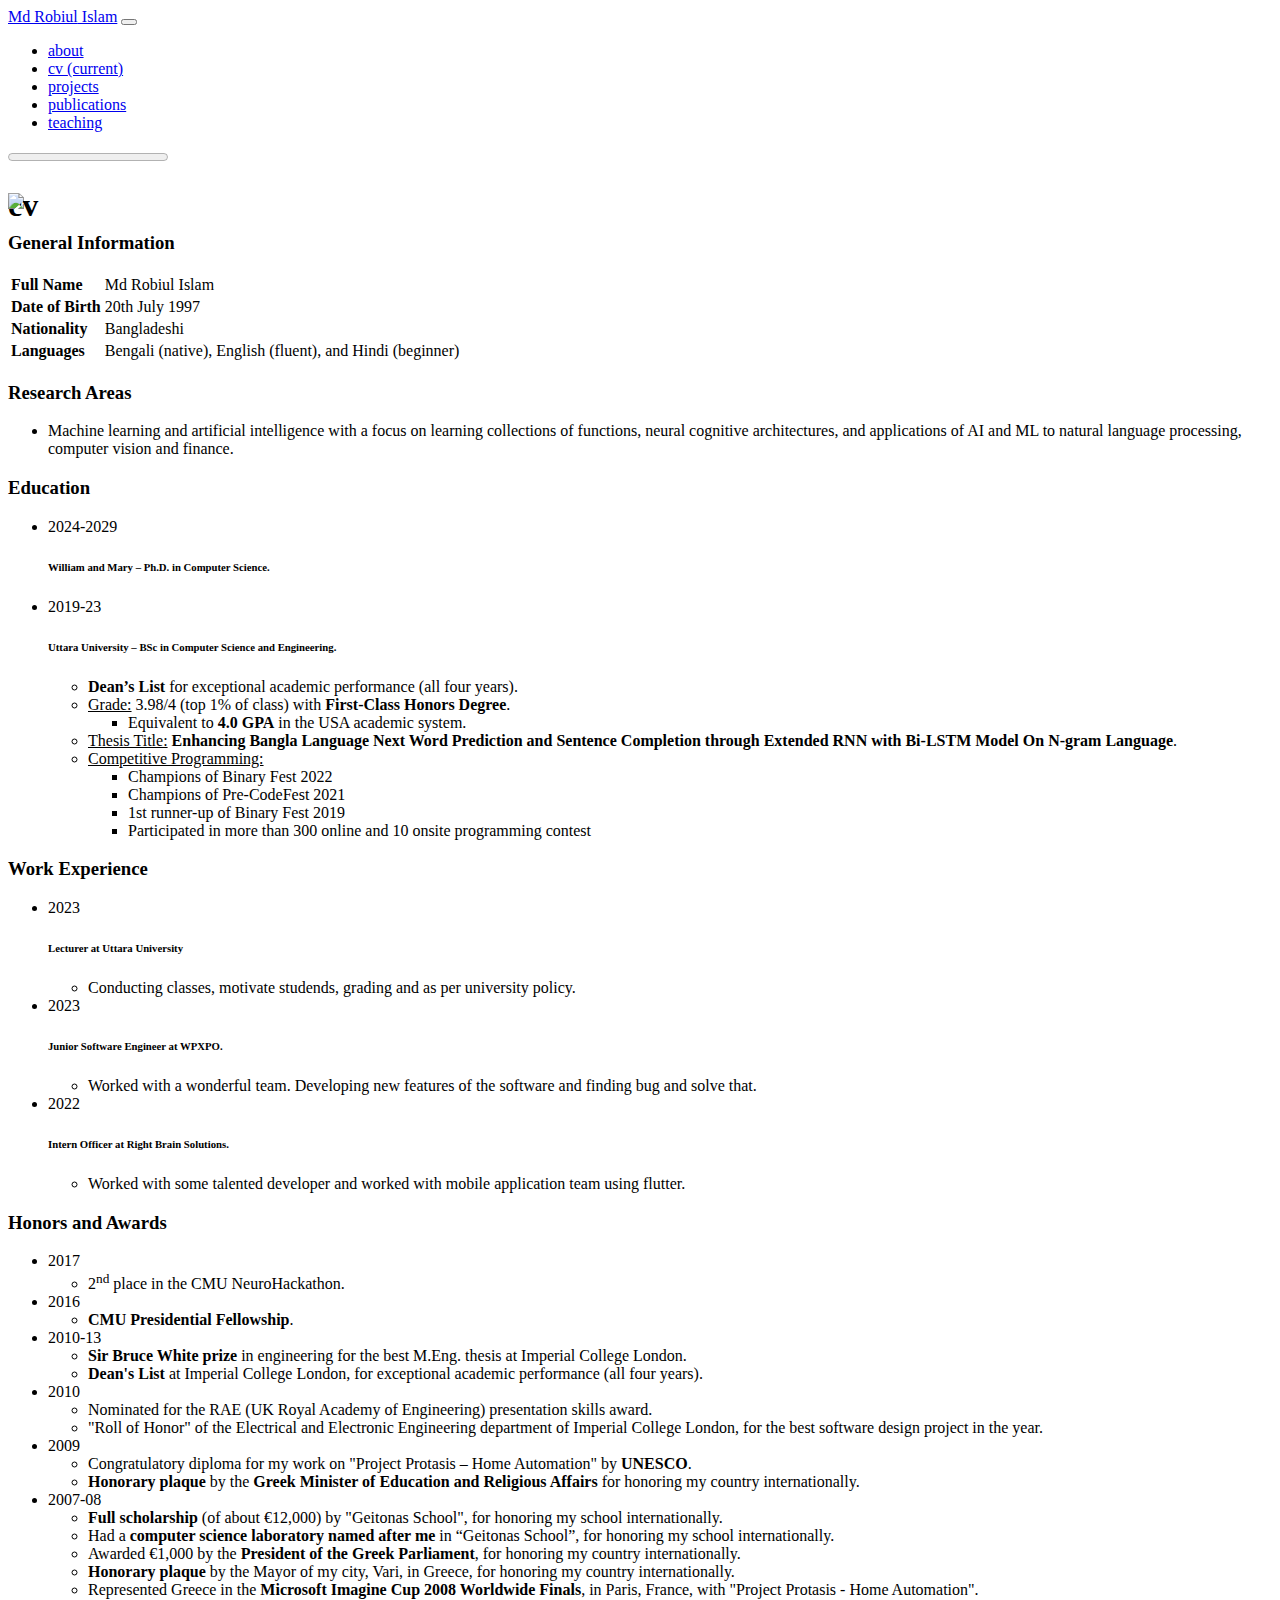
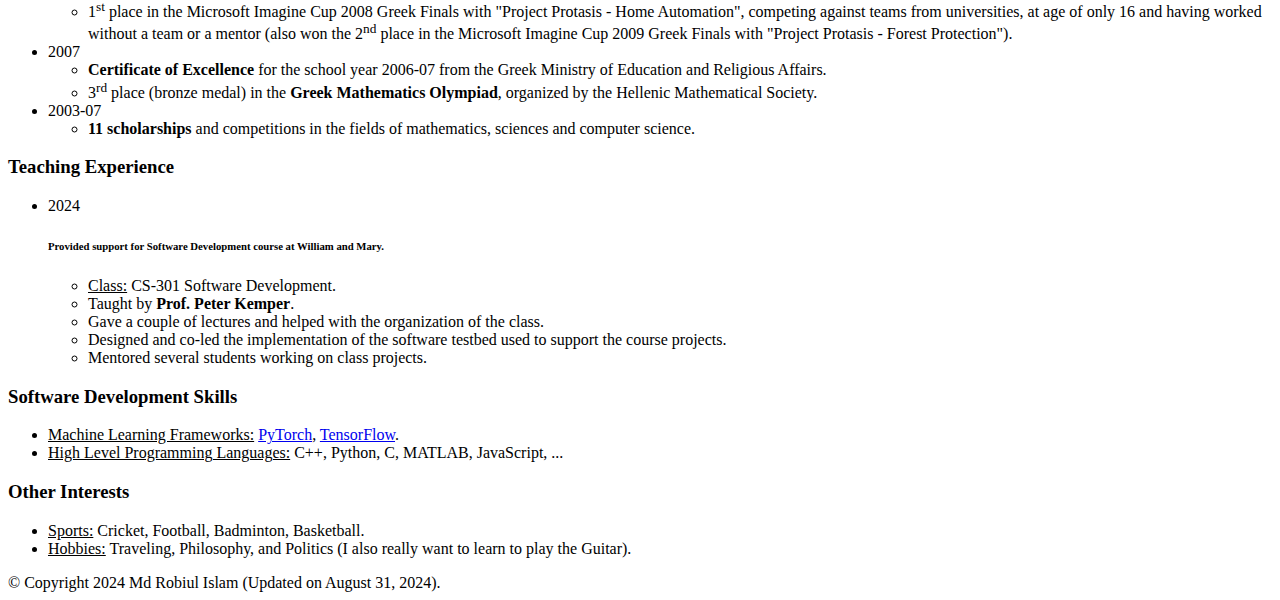
==== commit 1a995d8e: "new design" ====
--- a/cv/index.html
+++ b/cv/index.html
@@ -4,7 +4,7 @@
   <meta charset="utf-8">
   <meta name="viewport" content="width=device-width, initial-scale=1, shrink-to-fit=no">
 
-  <title>Anthony Platanios | cv</title>
+  <title>Md Robiul Islam | cv</title>
   <meta name="description" content="Personal website of Anthony Platanios.">
 
   <!-- Fonts and Icons -->
@@ -400,181 +400,8 @@
 			</div>
 		</div>
 	
-		<div class="card mt-3 p-3">
-			<h3 class="card-title">Patents</h3>
-			<div>
-			
-				<ul class="card-text font-weight-light list-group list-group-flush">
-				
-					<li class="list-group-item">
-						<div class="row">
-							
-								<div class="col-xs-2 cl-sm-2 col-md-auto text-left" style="width: 75px;">
-									<span class="badge font-weight-bold danger-color-dark text-uppercase align-middle" style="width: 75px;">
-										2022
-									</span>
-								</div>
-							
-							<div class="col-xs-10 cl-sm-10 col-md mt-2 mt-md-0">
-								
-								<h6 class="title font-weight-bold ml-1 ml-md-4"><a href="https://patents.google.com/patent/US20230367602A1/en" target="_blank"><b>Speculative Execution of Dataflow Program Nodes (US 17/815,904).</b></a></h6>
-								
-								
-								
-							</div>
-						</div>
-					</li>
-				
-					<li class="list-group-item">
-						<div class="row">
-							
-								<div class="col-xs-2 cl-sm-2 col-md-auto text-left" style="width: 75px;">
-									<span class="badge font-weight-bold danger-color-dark text-uppercase align-middle" style="width: 75px;">
-										2021
-									</span>
-								</div>
-							
-							<div class="col-xs-10 cl-sm-10 col-md mt-2 mt-md-0">
-								
-								<h6 class="title font-weight-bold ml-1 ml-md-4"><a href="https://patents.google.com/patent/US20220327288A1/en" target="_blank"><b>Semantic Parsing of Utterance Using Contractive Paraphrasing (US 17/229,637).</b></a></h6>
-								
-								
-								
-							</div>
-						</div>
-					</li>
-				
-				</ul>
-			
-			</div>
-		</div>
-	
-		<div class="card mt-3 p-3">
-			<h3 class="card-title">Open Source Projects</h3>
-			<div>
-			
-				<ul class="card-text font-weight-light list-group list-group-flush">
-				
-					<li class="list-group-item">
-						<div class="row">
-							
-								<div class="col-xs-2 cl-sm-2 col-md-auto text-left" style="width: 75px;">
-									<span class="badge font-weight-bold danger-color-dark text-uppercase align-middle" style="width: 75px;">
-										2017-now
-									</span>
-								</div>
-							
-							<div class="col-xs-10 cl-sm-10 col-md mt-2 mt-md-0">
-								
-								<h6 class="title font-weight-bold ml-1 ml-md-4"><a href="https://github.com/eaplatanios/tensorflow_scala" target="_blank"><b>TensorFlow Scala.</b></a></h6>
-								
-								
-									<ul class="items">
-										
-											<li>
-												
-													<span class="item">Machine learning library and API for the <a href="https://www.tensorflow.org/" target="_blank">TensorFlow</a> framework developed by Google, that is currently being used by multiple researchers and companies (~900 GitHub stars).</span>
-												
-											</li>
-										
-									</ul>
-								
-								
-							</div>
-						</div>
-					</li>
-				
-					<li class="list-group-item">
-						<div class="row">
-							
-								<div class="col-xs-2 cl-sm-2 col-md-auto text-left" style="width: 75px;">
-									<span class="badge font-weight-bold danger-color-dark text-uppercase align-middle" style="width: 75px;">
-										2019-20
-									</span>
-								</div>
-							
-							<div class="col-xs-10 cl-sm-10 col-md mt-2 mt-md-0">
-								
-								<h6 class="title font-weight-bold ml-1 ml-md-4"><a href="https://github.com/tensorflow/swift-apis" target="_blank"><b>Swift for TensorFlow.</b></a></h6>
-								
-								
-									<ul class="items">
-										
-											<li>
-												
-													<span class="item">I was a contributor tp this project, which is a machine learning library and API for the <a href="https://www.tensorflow.org/" target="_blank">TensorFlow</a> framework developed by Google, and that enables differentiable programming.</span>
-												
-											</li>
-										
-									</ul>
-								
-								
-							</div>
-						</div>
-					</li>
-				
-					<li class="list-group-item">
-						<div class="row">
-							
-								<div class="col-xs-2 cl-sm-2 col-md-auto text-left" style="width: 75px;">
-									<span class="badge font-weight-bold danger-color-dark text-uppercase align-middle" style="width: 75px;">
-										2018
-									</span>
-								</div>
-							
-							<div class="col-xs-10 cl-sm-10 col-md mt-2 mt-md-0">
-								
-								<h6 class="title font-weight-bold ml-1 ml-md-4"><a href="https://github.com/eaplatanios/symphony-mt" target="_blank"><b>Symphony MT.</b></a></h6>
-								
-								
-									<ul class="items">
-										
-											<li>
-												
-													<span class="item">Machine translation library written in Scala, that supports various models along the whole translation pipeline (i.e., ranging from data preprocessing and vocabulary generation, to multiple encoder and decoder models).</span>
-												
-											</li>
-										
-									</ul>
-								
-								
-							</div>
-						</div>
-					</li>
-				
-					<li class="list-group-item">
-						<div class="row">
-							
-								<div class="col-xs-2 cl-sm-2 col-md-auto text-left" style="width: 75px;">
-									<span class="badge font-weight-bold danger-color-dark text-uppercase align-middle" style="width: 75px;">
-										2014-16
-									</span>
-								</div>
-							
-							<div class="col-xs-10 cl-sm-10 col-md mt-2 mt-md-0">
-								
-								<h6 class="title font-weight-bold ml-1 ml-md-4"><a href="https://github.com/eaplatanios/makina" target="_blank"><b>Makina.</b></a></h6>
-								
-								
-									<ul class="items">
-										
-											<li>
-												
-													<span class="item">Machine learning and optimization library written in Java that includes a scalable implementation of the Probabilistic Soft Logic (PSL) framework.</span>
-												
-											</li>
-										
-									</ul>
-								
-								
-							</div>
-						</div>
-					</li>
-				
-				</ul>
-			
-			</div>
-		</div>
+	
+	
 	
 		<div class="card mt-3 p-3">
 			<h3 class="card-title">Honors and Awards</h3>
@@ -868,26 +695,26 @@
 							
 								<div class="col-xs-2 cl-sm-2 col-md-auto text-left" style="width: 75px;">
 									<span class="badge font-weight-bold danger-color-dark text-uppercase align-middle" style="width: 75px;">
-										2018
-									</span>
-								</div>
-							
-							<div class="col-xs-10 cl-sm-10 col-md mt-2 mt-md-0">
-								
-								<h6 class="title font-weight-bold ml-1 ml-md-4"><b>Provided support for an advanced graduate-level course on machine learning at Carnegie Mellon University.</b></h6>
-								
-								
-									<ul class="items">
-										
-											<li>
-												
-													<span class="item"><u>Class:</u> 10-812 Architectures for Never-Ending Learning.</span>
-												
-											</li>
-										
-											<li>
-												
-													<span class="item">Taught by <b>Prof. Tom Mitchell</b>.</span>
+										2024
+									</span>
+								</div>
+							
+							<div class="col-xs-10 cl-sm-10 col-md mt-2 mt-md-0">
+								
+								<h6 class="title font-weight-bold ml-1 ml-md-4"><b>Provided support for Software Development course at William and Mary.</b></h6>
+								
+								
+									<ul class="items">
+										
+											<li>
+												
+													<span class="item"><u>Class:</u> CS-301 Software Development.</span>
+												
+											</li>
+										
+											<li>
+												
+													<span class="item">Taught by <b>Prof. Peter Kemper</b>.</span>
 												
 											</li>
 										
@@ -916,415 +743,25 @@
 						</div>
 					</li>
 				
-					<li class="list-group-item">
-						<div class="row">
-							
-								<div class="col-xs-2 cl-sm-2 col-md-auto text-left" style="width: 75px;">
-									<span class="badge font-weight-bold danger-color-dark text-uppercase align-middle" style="width: 75px;">
-										2014, 16
-									</span>
-								</div>
-							
-							<div class="col-xs-10 cl-sm-10 col-md mt-2 mt-md-0">
-								
-								<h6 class="title font-weight-bold ml-1 ml-md-4"><b>Teaching Assistant for a graduate-level machine learning course at Carnegie Mellon University.</b></h6>
-								
-								
-									<ul class="items">
-										
-											<li>
-												
-													<span class="item"><u>Class:</u> 10-701/15-781 Introduction to Machine Learning.</span>
-												
-											</li>
-										
-											<li>
-												
-													<span class="item">Did this for two semesters (taught by <b>Prof. Geoff Gordon</b> and <b>Prof. Aarti Singh</b> in 2014, and <b>Prof. Tom Mitchell</b> in 2016).</span>
-												
-											</li>
-										
-											<li>
-												
-													<span class="item">Gave some lectures and some recitation lectures.</span>
-												
-											</li>
-										
-											<li>
-												
-													<span class="item">Mentored several groups of students working on class projects.</span>
-												
-											</li>
-										
-											<li>
-												
-													<span class="item">Wrote and graded homework assignments and exams.</span>
-												
-											</li>
-										
-									</ul>
-								
-								
-							</div>
-						</div>
-					</li>
+					
 				
 				</ul>
 			
 			</div>
 		</div>
 	
-		<div class="card mt-3 p-3">
-			<h3 class="card-title">Services</h3>
-			<div>
-			
-				<ul class="card-text font-weight-light list-group list-group-flush">
-				
-					<li class="list-group-item">
-					<h5 class="font-italic">Program Committees</h5>
-					
-						<ul class="subitems">
-								
-									<li><span class="subitem">NeurIPS (2018-23), TMLR (2023), ACL (2020), JMLR (2020), EMNLP (2018-20), ICML (2019), PLOS-ONE (2018-19), IEEE-TPAMI (2018), and NIPS-AKBC (2016).</span></li>
-								
-								</ul>
-							
-					</li>
-				
-					<li class="list-group-item">
-					<h5 class="font-italic">Conference Workshops Organized</h5>
-					
-						<ul class="subitems">
-								
-									<li><span class="subitem">2019: ICML Adaptive &amp; Multi-Task Learning.</span></li>
-								
-									<li><span class="subitem">2019: ICLR Learning with Limited Labeled Data.</span></li>
-								
-									<li><span class="subitem">2017: NIPS Learning with Limited Labeled Data.</span></li>
-								
-								</ul>
-							
-					</li>
-				
-					<li class="list-group-item">
-					<h5 class="font-italic">University Committees</h5>
-					
-						<ul class="subitems">
-								
-									<li><span class="subitem">2018-20: <a href="https://blog.ml.cmu.edu/">CMU MLD Blog</a> co-founder and editor.</span></li>
-								
-									<li><span class="subitem">2018-19: CMU AI+ Club co-founder and leadership team member.</span></li>
-								
-									<li><span class="subitem">2018-19: Doctoral review committee (DRC) for the CMU Machine Learning Department.</span></li>
-								
-									<li><span class="subitem">2017-18: Speaking skills committee for the CMU Machine Learning Department.</span></li>
-								
-									<li><span class="subitem">2016-18: Education review committee (ERC) for the CMU Machine Learning Department.</span></li>
-								
-									<li><span class="subitem">2014-15: Social committee for the CMU Machine Learning Department.</span></li>
-								
-								</ul>
-							
-					</li>
-				
-					<li class="list-group-item">
-					<h5 class="font-italic">Community Service</h5>
-					
-						<ul class="subitems">
-								
-									<li><span class="subitem">2009: Volunteer at the Lavrion refugee center, in Athens, Greece.</span></li>
-								
-									<li><span class="subitem">2008: Reforestation of mountainside in Rafina, Greece.</span></li>
-								
-									<li><span class="subitem">2008: Volunteer for the International Baccalaureate Organization (IBO) training workshop.</span></li>
-								
-									<li><span class="subitem">2008: 13<sup style="vertical-align: top; position: relative; top: 0.5em;">th</sup> Annual Underwater and Beach Cleanup in Athens, Greece.</span></li>
-								
-									<li><span class="subitem">2008: Helped organize the "Christmas Bazaar" (fund raiser project).</span></li>
-								
-									<li><span class="subitem">2008: Helped organize the "Love Feast" (celebrating  family values and fund raising for the victims of forest fires in Greece).</span></li>
-								
-									<li><span class="subitem">2007: Reforestation in Mani, Greece.</span></li>
-								
-									<li><span class="subitem">2007: Volunteer at the "AQUA GALA" event for physically challenged children, for the "Hellenic Society for Disabled Children".</span></li>
-								
-								</ul>
-							
-					</li>
-				
-				</ul>
-			
-			</div>
-		</div>
-	
-		<div class="card mt-3 p-3">
-			<h3 class="card-title">Major Talks</h3>
-			<div>
-			
-				<ul class="card-text font-weight-light list-group list-group-flush">
-				
-					<li class="list-group-item">
-						<div class="row">
-							
-								<div class="col-xs-2 cl-sm-2 col-md-auto text-left" style="width: 75px;">
-									<span class="badge font-weight-bold danger-color-dark text-uppercase align-middle" style="width: 75px;">
-										2019
-									</span>
-								</div>
-							
-							<div class="col-xs-10 cl-sm-10 col-md mt-2 mt-md-0">
-								
-								<h6 class="title font-weight-bold ml-1 ml-md-4">Competence-based Curriculum Learning for Neural Machine Translation.</h6>
-								
-								
-									<ul class="items">
-										
-											<li>
-												
-													<span class="item">North American Chapter of the Association for Computational Linguistics (<b>NAACL</b>) conference.</span>
-												
-											</li>
-										
-									</ul>
-								
-								
-							</div>
-						</div>
-					</li>
-				
-					<li class="list-group-item">
-						<div class="row">
-							
-								<div class="col-xs-2 cl-sm-2 col-md-auto text-left" style="width: 75px;">
-									<span class="badge font-weight-bold danger-color-dark text-uppercase align-middle" style="width: 75px;">
-										2018
-									</span>
-								</div>
-							
-							<div class="col-xs-10 cl-sm-10 col-md mt-2 mt-md-0">
-								
-								<h6 class="title font-weight-bold ml-1 ml-md-4">TensorFlow Scala.</h6>
-								
-								
-									<ul class="items">
-										
-											<li>
-												
-													<span class="item">Invited talk at <b>Google</b>.</span>
-												
-											</li>
-										
-									</ul>
-								
-								
-							</div>
-						</div>
-					</li>
-				
-					<li class="list-group-item">
-						<div class="row">
-							
-								<div class="col-xs-2 cl-sm-2 col-md-auto text-left" style="width: 75px;">
-									<span class="badge font-weight-bold danger-color-dark text-uppercase align-middle" style="width: 75px;">
-										2014-18
-									</span>
-								</div>
-							
-							<div class="col-xs-10 cl-sm-10 col-md mt-2 mt-md-0">
-								
-								<h6 class="title font-weight-bold ml-1 ml-md-4">Estimating Accuracy from Unlabeled Data.</h6>
-								
-								
-									<ul class="items">
-										
-											<li>
-												
-													<span class="item">Neural Information Processing Systems (<b>NIPS</b>) conference.</span>
-												
-											</li>
-										
-											<li>
-												
-													<span class="item">International Conference in Machine Learning (<b>ICML</b>) conference.</span>
-												
-											</li>
-										
-											<li>
-												
-													<span class="item">Uncertainty in Artificial Intelligence (<b>UAI</b>) conference.</span>
-												
-											</li>
-										
-											<li>
-												
-													<span class="item">Invited talk at <b>Google</b>.</span>
-												
-											</li>
-										
-											<li>
-												
-													<span class="item">AI Lunch at Stanford University.</span>
-												
-											</li>
-										
-											<li>
-												
-													<span class="item">ML Lunch at Carnegie Mellon University.</span>
-												
-											</li>
-										
-									</ul>
-								
-								
-							</div>
-						</div>
-					</li>
-				
-					<li class="list-group-item">
-						<div class="row">
-							
-								<div class="col-xs-2 cl-sm-2 col-md-auto text-left" style="width: 75px;">
-									<span class="badge font-weight-bold danger-color-dark text-uppercase align-middle" style="width: 75px;">
-										2012
-									</span>
-								</div>
-							
-							<div class="col-xs-10 cl-sm-10 col-md mt-2 mt-md-0">
-								
-								<h6 class="title font-weight-bold ml-1 ml-md-4">Nonparametric Mixtures of Multi-Output Heteroscedastic Gaussian Processes.</h6>
-								
-								
-									<ul class="items">
-										
-											<li>
-												
-													<span class="item">"Nonparametric Methods in Machine Learning" workshop at <b>NIPS</b>.</span>
-												
-											</li>
-										
-									</ul>
-								
-								
-							</div>
-						</div>
-					</li>
-				
-					<li class="list-group-item">
-						<div class="row">
-							
-								<div class="col-xs-2 cl-sm-2 col-md-auto text-left" style="width: 75px;">
-									<span class="badge font-weight-bold danger-color-dark text-uppercase align-middle" style="width: 75px;">
-										2009
-									</span>
-								</div>
-							
-							<div class="col-xs-10 cl-sm-10 col-md mt-2 mt-md-0">
-								
-								<h6 class="title font-weight-bold ml-1 ml-md-4">Project Protasis - Forest Protection.</h6>
-								
-								
-									<ul class="items">
-										
-											<li>
-												
-													<span class="item"><b>Microsoft Hellas Headquarters</b>.</span>
-												
-											</li>
-										
-											<li>
-												
-													<span class="item"><b>Ministry of Transportation</b> of the Greek government (the Ministry later funded a pilot program).</span>
-												
-											</li>
-										
-									</ul>
-								
-								
-							</div>
-						</div>
-					</li>
-				
-					<li class="list-group-item">
-						<div class="row">
-							
-								<div class="col-xs-2 cl-sm-2 col-md-auto text-left" style="width: 75px;">
-									<span class="badge font-weight-bold danger-color-dark text-uppercase align-middle" style="width: 75px;">
-										2008-09
-									</span>
-								</div>
-							
-							<div class="col-xs-10 cl-sm-10 col-md mt-2 mt-md-0">
-								
-								<h6 class="title font-weight-bold ml-1 ml-md-4">Project Protasis - Home Automation.</h6>
-								
-								
-									<ul class="items">
-										
-											<li>
-												
-													<span class="item"><b>Microsoft Hellas Headquarters</b>.</span>
-												
-											</li>
-										
-											<li>
-												
-													<span class="item"><b>Louvre Museum</b> in Paris, France, as part of Imagine Cup.</span>
-												
-											</li>
-										
-											<li>
-												
-													<span class="item">UNESCO International Conference on Climate Change and Challenges for the Future Generations.</span>
-												
-											</li>
-										
-											<li>
-												
-													<span class="item"><b>Organization of School Buildings</b> of the Greek government (later received funding for a pilot program from the Ministry of Education and Religious Affairs).</span>
-												
-											</li>
-										
-											<li>
-												
-													<span class="item">73<sup>rd</sup> Thessaloniki International Fair.</span>
-												
-											</li>
-										
-											<li>
-												
-													<span class="item">Generation Next 0-18 fair, in Athens.</span>
-												
-											</li>
-										
-											<li>
-												
-													<span class="item">4<sup>th</sup> International Conference on Information and Communication Technologies in Bio and Earth Sciences (HAICTA 2008), in Athens.</span>
-												
-											</li>
-										
-									</ul>
-								
-								
-							</div>
-						</div>
-					</li>
-				
-				</ul>
-			
-			</div>
-		</div>
-	
+	
+	
+		
 		<div class="card mt-3 p-3">
 			<h3 class="card-title">Software Development Skills</h3>
 			<div>
 			
 				<ul class="card-text font-weight-light list-group list-group-flush">
-				
-					<li class="list-group-item"><u>GitHub:</u> <a href="https://github.com/eaplatanios" target="_blank">https://github.com/eaplatanios</a> (~1.2k stars from open-source projects).</li>
-				
+								
 					<li class="list-group-item"><u>Machine Learning Frameworks:</u> <a href="https://pytorch.org/" target="_blank">PyTorch</a>, <a href="https://www.tensorflow.org/" target="_blank">TensorFlow</a>.</li>
 				
-					<li class="list-group-item"><u>High Level Programming Languages:</u> Rust, Python, Scala, Swift, Java, C#, C, C++, Pascal, Prolog, MATLAB, Mathematica, JavaScript, ...</li>
+					<li class="list-group-item"><u>High Level Programming Languages:</u> C++, Python, C,  MATLAB, JavaScript, ...</li>
 				
 				</ul>
 			
@@ -1337,7 +774,7 @@
 			
 				<ul class="card-text font-weight-light list-group list-group-flush">
 				
-					<li class="list-group-item"><u>Sports:</u> Tennis, Squash, Winter Skiing, Basketball, Sailing, and Windsurfing.</li>
+					<li class="list-group-item"><u>Sports:</u> Cricket, Football, Badminton, Basketball.</li>
 				
 					<li class="list-group-item"><u>Hobbies:</u> Traveling, Philosophy, and Politics (I also really want to learn to play the Guitar).</li>
 				
@@ -1353,7 +790,7 @@
 
   <!-- Footer -->
   <footer>
-    &copy; Copyright 2024 Anthony Platanios.
+    &copy; Copyright 2024 Md Robiul Islam (Updated on August 31, 2024).
     
     
   </footer>
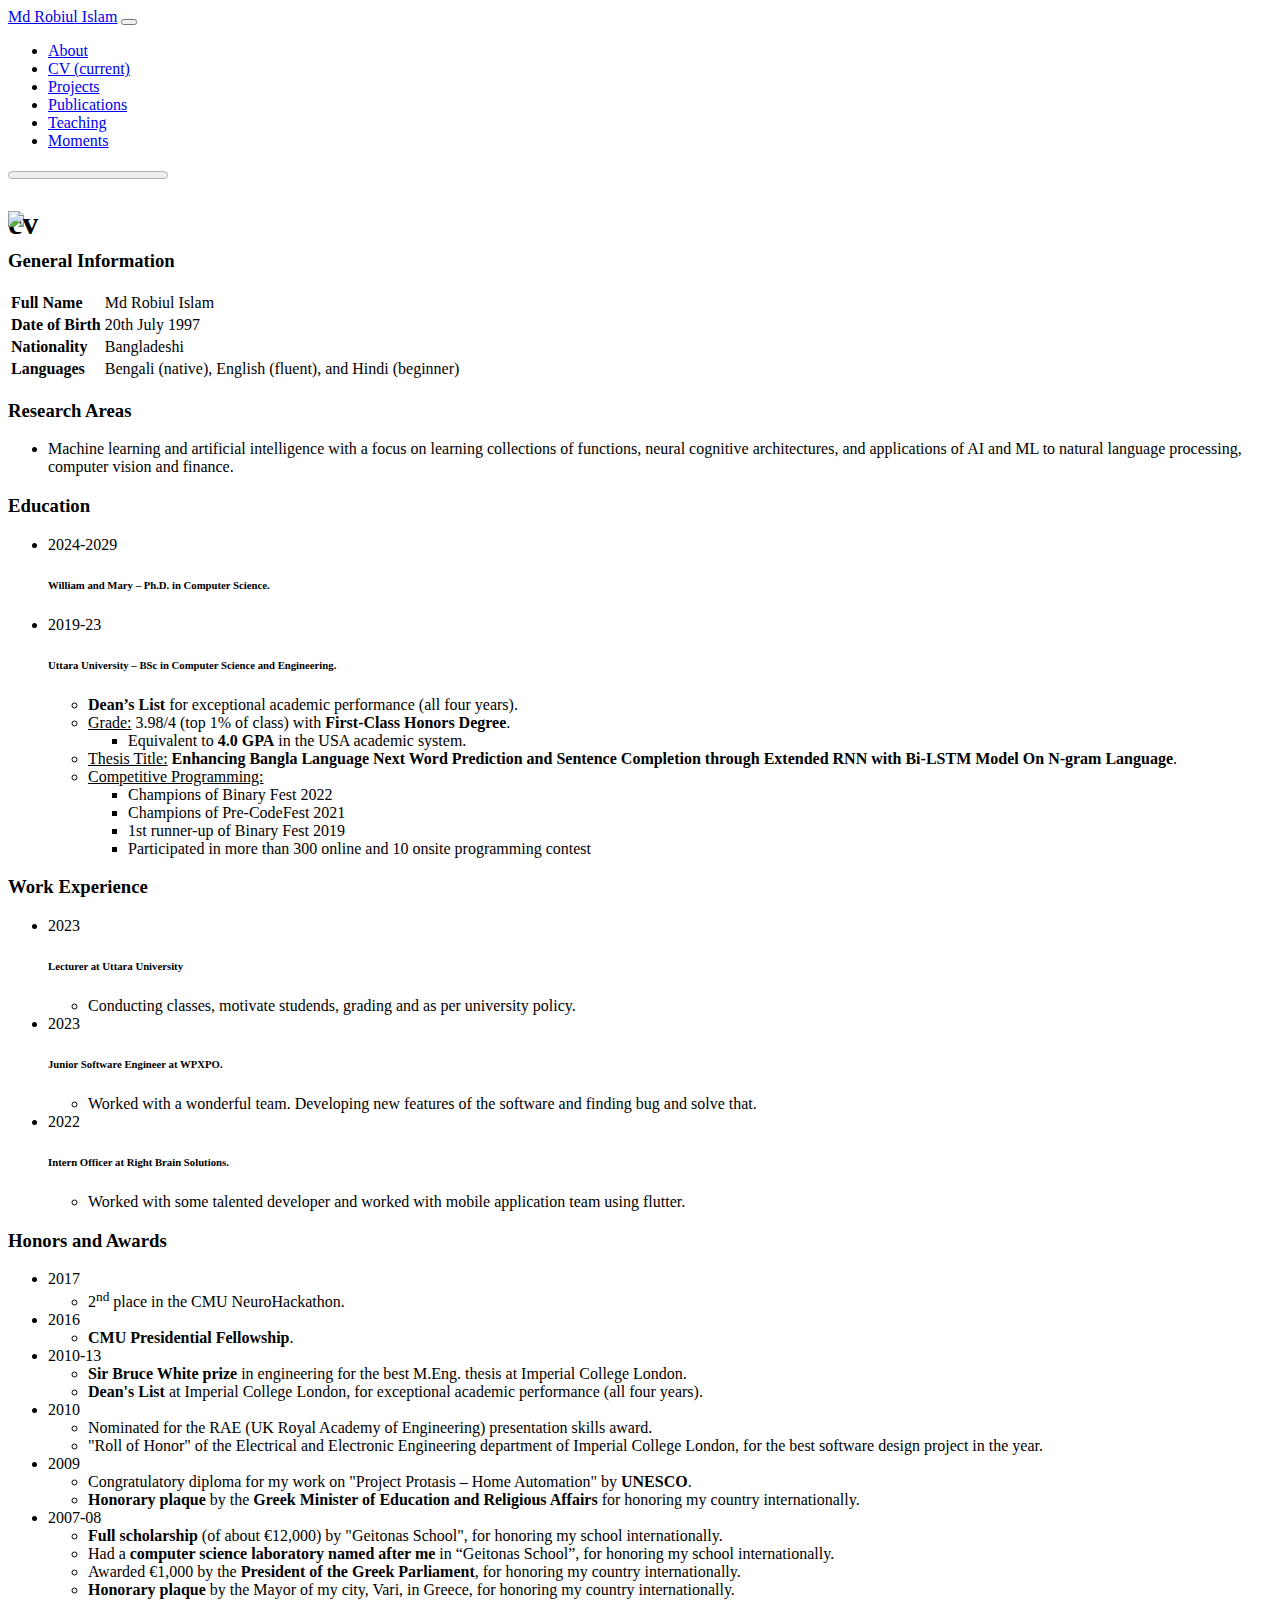
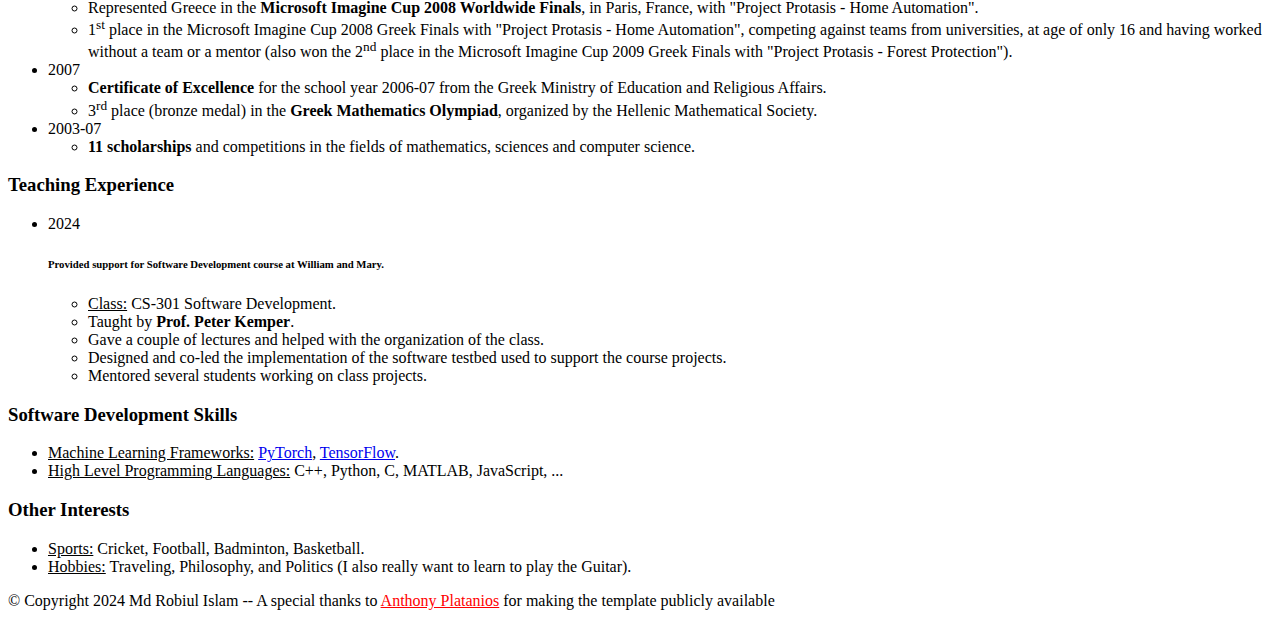
==== commit c5c2c21a: "update" ====
--- a/cv/index.html
+++ b/cv/index.html
@@ -33,7 +33,7 @@
         <ul class="navbar-nav ml-auto flex-nowrap">
           <li class="nav-item ">
             <a class="nav-link" href="/">
-              about
+              About
               
             </a>
           </li>
@@ -43,7 +43,7 @@
             
               <li class="nav-item navbar-active font-weight-bold">
                   <a class="nav-link" href="/cv/">
-                    cv
+                    CV
                     
                       <span class="sr-only">(current)</span>
                     
@@ -56,7 +56,7 @@
             
               <li class="nav-item ">
                   <a class="nav-link" href="/projects/">
-                    projects
+                    Projects
                     
                   </a>
               </li>
@@ -65,7 +65,7 @@
             
               <li class="nav-item ">
                   <a class="nav-link" href="/publications/">
-                    publications
+                    Publications
                     
                   </a>
               </li>
@@ -74,10 +74,18 @@
             
               <li class="nav-item ">
                   <a class="nav-link" href="/teaching/">
-                    teaching
+                    Teaching
                     
                   </a>
               </li>
+			  
+              <li class="nav-item ">
+				<a class="nav-link" href="/moments/">
+				  Moments
+				  
+				</a>
+			</li>
+		  
             
           
             
@@ -790,7 +798,7 @@
 
   <!-- Footer -->
   <footer>
-    &copy; Copyright 2024 Md Robiul Islam (Updated on August 31, 2024).
+	&copy; Copyright 2024 Md Robiul Islam -- A special thanks to <a href="https://github.com/eaplatanios/eaplatanios.github.io" style="color: red;"> Anthony Platanios</a> for making the template publicly available
     
     
   </footer>
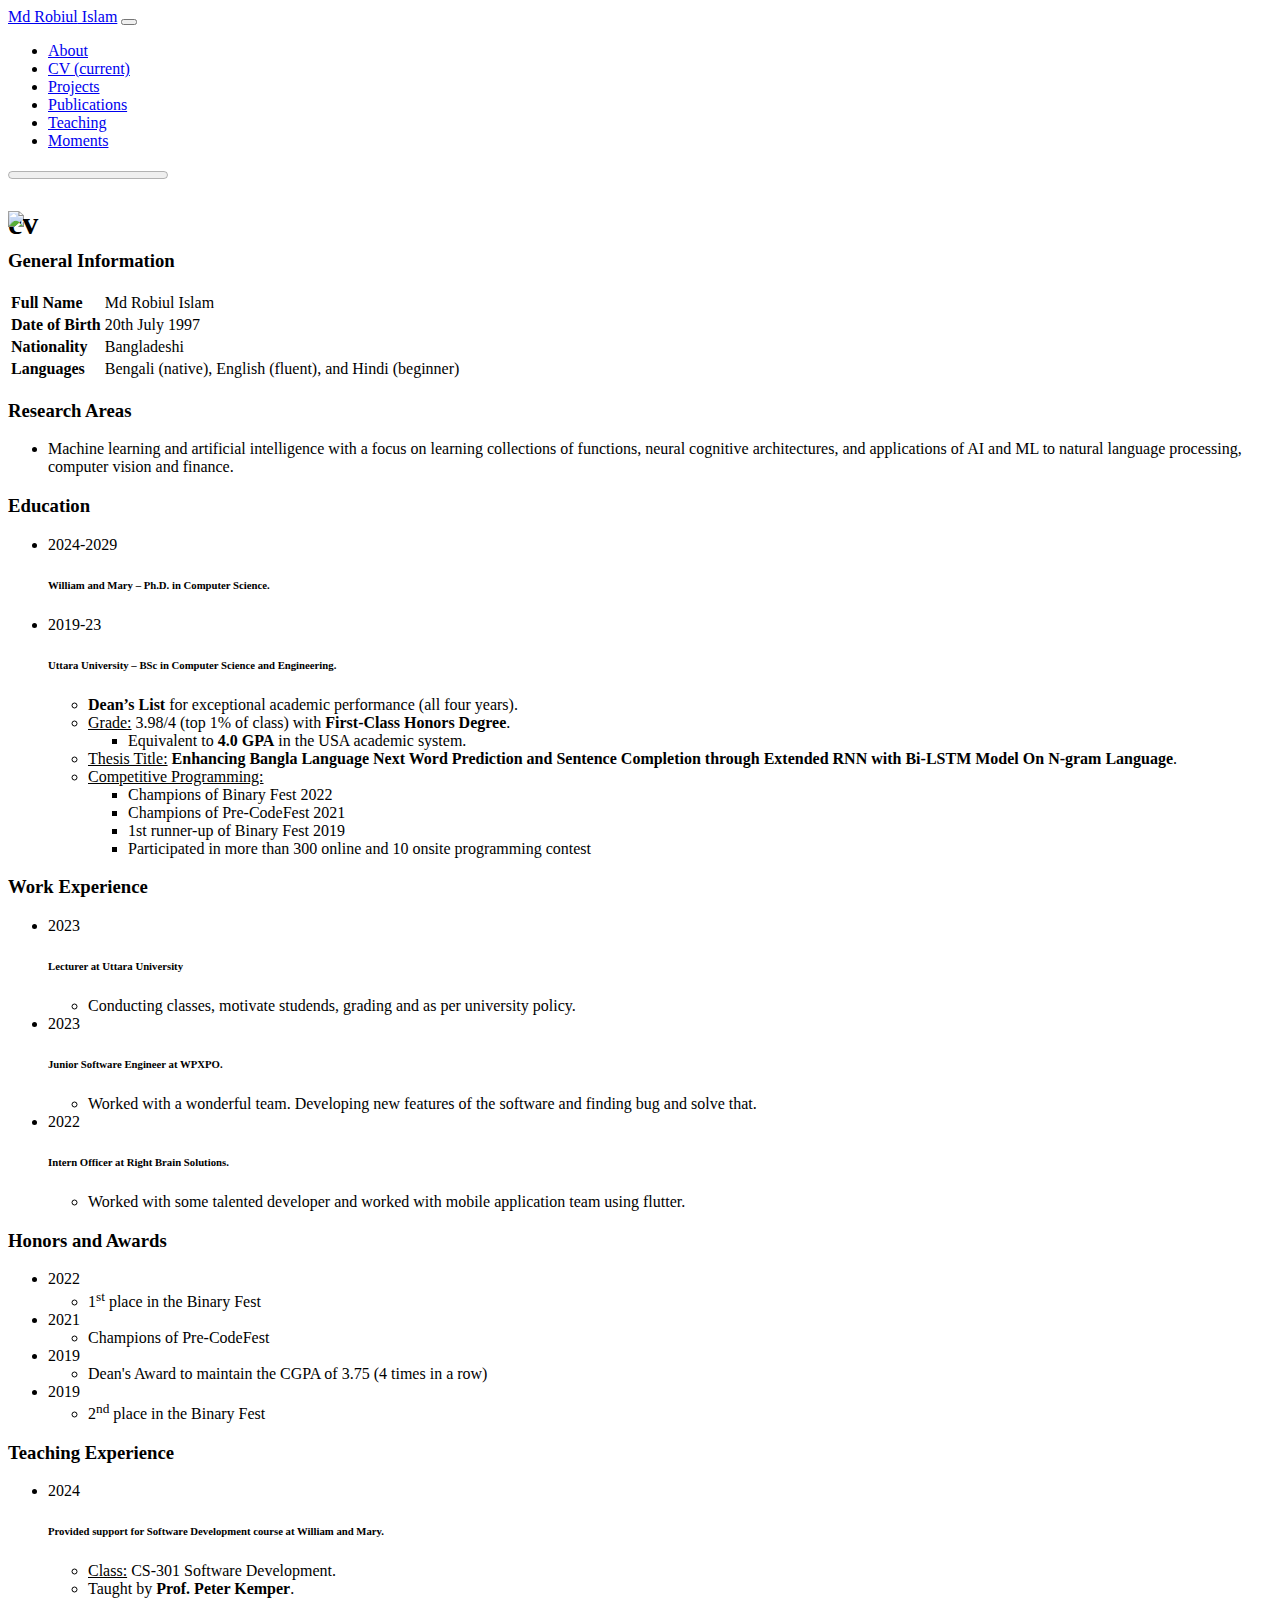
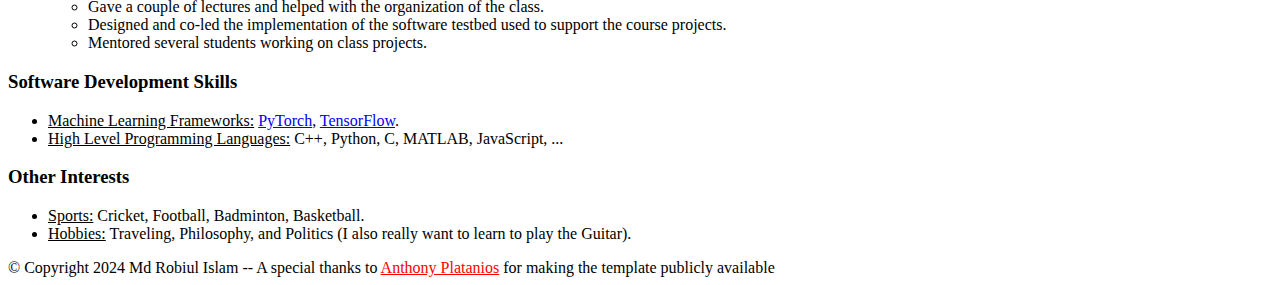
==== commit 39865d0f: "update" ====
--- a/cv/index.html
+++ b/cv/index.html
@@ -416,279 +416,119 @@
 			<div>
 			
 				<ul class="card-text font-weight-light list-group list-group-flush">
-				
-					<li class="list-group-item">
-						<div class="row">
-							
-								<div class="col-xs-2 cl-sm-2 col-md-auto text-left" style="width: 75px;">
-									<span class="badge font-weight-bold danger-color-dark text-uppercase align-middle" style="width: 75px;">
-										2017
-									</span>
-								</div>
-							
-							<div class="col-xs-10 cl-sm-10 col-md mt-2 mt-md-0">
-								
-								
-								
-									<ul class="items">
-										
-											<li>
-												
-													<span class="item">2<sup>nd</sup> place in the CMU NeuroHackathon.</span>
-												
-											</li>
-										
-									</ul>
-								
-							</div>
-						</div>
-					</li>
-				
-					<li class="list-group-item">
-						<div class="row">
-							
-								<div class="col-xs-2 cl-sm-2 col-md-auto text-left" style="width: 75px;">
-									<span class="badge font-weight-bold danger-color-dark text-uppercase align-middle" style="width: 75px;">
-										2016
-									</span>
-								</div>
-							
-							<div class="col-xs-10 cl-sm-10 col-md mt-2 mt-md-0">
-								
-								
-								
-									<ul class="items">
-										
-											<li>
-												
-													<span class="item"><b>CMU Presidential Fellowship</b>.</span>
-												
-											</li>
-										
-									</ul>
-								
-							</div>
-						</div>
-					</li>
-				
-					<li class="list-group-item">
-						<div class="row">
-							
-								<div class="col-xs-2 cl-sm-2 col-md-auto text-left" style="width: 75px;">
-									<span class="badge font-weight-bold danger-color-dark text-uppercase align-middle" style="width: 75px;">
-										2010-13
-									</span>
-								</div>
-							
-							<div class="col-xs-10 cl-sm-10 col-md mt-2 mt-md-0">
-								
-								
-								
-									<ul class="items">
-										
-											<li>
-												
-													<span class="item"><b>Sir Bruce White prize</b> in engineering for the best M.Eng. thesis at Imperial College London.</span>
-												
-											</li>
-										
-											<li>
-												
-													<span class="item"><b>Dean's List</b> at Imperial College London, for exceptional academic performance (all four years).</span>
-												
-											</li>
-										
-									</ul>
-								
-							</div>
-						</div>
-					</li>
-				
-					<li class="list-group-item">
-						<div class="row">
-							
-								<div class="col-xs-2 cl-sm-2 col-md-auto text-left" style="width: 75px;">
-									<span class="badge font-weight-bold danger-color-dark text-uppercase align-middle" style="width: 75px;">
-										2010
-									</span>
-								</div>
-							
-							<div class="col-xs-10 cl-sm-10 col-md mt-2 mt-md-0">
-								
-								
-								
-									<ul class="items">
-										
-											<li>
-												
-													<span class="item">Nominated for the RAE (UK Royal Academy of Engineering) presentation skills award.</span>
-												
-											</li>
-										
-											<li>
-												
-													<span class="item">"Roll of Honor" of the Electrical and Electronic Engineering department of Imperial College London, for the best software design project in the year.</span>
-												
-											</li>
-										
-									</ul>
-								
-							</div>
-						</div>
-					</li>
-				
-					<li class="list-group-item">
-						<div class="row">
-							
-								<div class="col-xs-2 cl-sm-2 col-md-auto text-left" style="width: 75px;">
-									<span class="badge font-weight-bold danger-color-dark text-uppercase align-middle" style="width: 75px;">
-										2009
-									</span>
-								</div>
-							
-							<div class="col-xs-10 cl-sm-10 col-md mt-2 mt-md-0">
-								
-								
-								
-									<ul class="items">
-										
-											<li>
-												
-													<span class="item">Congratulatory diploma for my work on "Project Protasis – Home Automation" by <b>UNESCO</b>.</span>
-												
-											</li>
-										
-											<li>
-												
-													<span class="item"><b>Honorary plaque</b> by the <b>Greek Minister of Education and Religious Affairs</b> for honoring my country internationally.</span>
-												
-											</li>
-										
-									</ul>
-								
-							</div>
-						</div>
-					</li>
-				
-					<li class="list-group-item">
-						<div class="row">
-							
-								<div class="col-xs-2 cl-sm-2 col-md-auto text-left" style="width: 75px;">
-									<span class="badge font-weight-bold danger-color-dark text-uppercase align-middle" style="width: 75px;">
-										2007-08
-									</span>
-								</div>
-							
-							<div class="col-xs-10 cl-sm-10 col-md mt-2 mt-md-0">
-								
-								
-								
-									<ul class="items">
-										
-											<li>
-												
-													<span class="item"><b>Full scholarship</b> (of about €12,000) by "Geitonas School", for honoring my school internationally.</span>
-												
-											</li>
-										
-											<li>
-												
-													<span class="item">Had a <b>computer science laboratory named after me</b> in “Geitonas School”, for honoring my school internationally.</span>
-												
-											</li>
-										
-											<li>
-												
-													<span class="item">Awarded €1,000 by the <b>President of the Greek Parliament</b>, for honoring my country internationally.</span>
-												
-											</li>
-										
-											<li>
-												
-													<span class="item"><b>Honorary plaque</b> by the Mayor of my city, Vari, in Greece, for honoring my country internationally.</span>
-												
-											</li>
-										
-											<li>
-												
-													<span class="item">Represented Greece in the <b>Microsoft Imagine Cup 2008 Worldwide Finals</b>, in Paris, France, with "Project Protasis - Home Automation".</span>
-												
-											</li>
-										
-											<li>
-												
-													<span class="item">1<sup>st</sup> place in the Microsoft Imagine Cup 2008 Greek Finals with "Project Protasis - Home Automation", competing against teams from universities, at age of only 16 and having worked without a team or a mentor (also won the 2<sup>nd</sup> place in the Microsoft Imagine Cup 2009 Greek Finals with "Project Protasis - Forest Protection").</span>
-												
-											</li>
-										
-									</ul>
-								
-							</div>
-						</div>
-					</li>
-				
-					<li class="list-group-item">
-						<div class="row">
-							
-								<div class="col-xs-2 cl-sm-2 col-md-auto text-left" style="width: 75px;">
-									<span class="badge font-weight-bold danger-color-dark text-uppercase align-middle" style="width: 75px;">
-										2007
-									</span>
-								</div>
-							
-							<div class="col-xs-10 cl-sm-10 col-md mt-2 mt-md-0">
-								
-								
-								
-									<ul class="items">
-										
-											<li>
-												
-													<span class="item"><b>Certificate of Excellence</b> for the school year 2006-07 from the Greek Ministry of Education and Religious Affairs.</span>
-												
-											</li>
-										
-											<li>
-												
-													<span class="item">3<sup>rd</sup> place (bronze medal) in the <b>Greek Mathematics Olympiad</b>, organized by the Hellenic Mathematical Society.</span>
-												
-											</li>
-										
-									</ul>
-								
-							</div>
-						</div>
-					</li>
-				
-					<li class="list-group-item">
-						<div class="row">
-							
-								<div class="col-xs-2 cl-sm-2 col-md-auto text-left" style="width: 75px;">
-									<span class="badge font-weight-bold danger-color-dark text-uppercase align-middle" style="width: 75px;">
-										2003-07
-									</span>
-								</div>
-							
-							<div class="col-xs-10 cl-sm-10 col-md mt-2 mt-md-0">
-								
-								
-								
-									<ul class="items">
-										
-											<li>
-												
-													<span class="item"><b>11 scholarships</b> and competitions in the fields of mathematics, sciences and computer science.</span>
-												
-											</li>
-										
-									</ul>
-								
-							</div>
-						</div>
-					</li>
-				
+
+
+					<li class="list-group-item">
+						<div class="row">
+							
+								<div class="col-xs-2 cl-sm-2 col-md-auto text-left" style="width: 75px;">
+									<span class="badge font-weight-bold danger-color-dark text-uppercase align-middle" style="width: 75px;">
+										2022
+									</span>
+								</div>
+							
+							<div class="col-xs-10 cl-sm-10 col-md mt-2 mt-md-0">
+								
+								
+								
+									<ul class="items">
+										
+											<li>
+												
+													<span class="item">1<sup>st</sup> place in the Binary Fest</span>
+												
+											</li>
+										
+									</ul>
+								
+							</div>
+						</div>
+					</li>
+
+					<li class="list-group-item">
+						<div class="row">
+							
+								<div class="col-xs-2 cl-sm-2 col-md-auto text-left" style="width: 75px;">
+									<span class="badge font-weight-bold danger-color-dark text-uppercase align-middle" style="width: 75px;">
+										2021
+									</span>
+								</div>
+							
+							<div class="col-xs-10 cl-sm-10 col-md mt-2 mt-md-0">
+								
+								
+								
+									<ul class="items">
+										
+											<li>
+												
+													<span class="item">Champions of Pre-CodeFest</span>
+												
+											</li>
+										
+									</ul>
+								
+							</div>
+						</div>
+					</li>
+
+
+					<li class="list-group-item">
+						<div class="row">
+							
+								<div class="col-xs-2 cl-sm-2 col-md-auto text-left" style="width: 75px;">
+									<span class="badge font-weight-bold danger-color-dark text-uppercase align-middle" style="width: 75px;">
+										2019
+									</span>
+								</div>
+							
+							<div class="col-xs-10 cl-sm-10 col-md mt-2 mt-md-0">
+								
+								
+								
+									<ul class="items">
+										
+											<li>
+												
+													<span class="item">Dean's Award to maintain the CGPA of 3.75 (4 times in a row)</span>
+												
+											</li>
+										
+									</ul>
+								
+							</div>
+						</div>
+					</li>
+				
+					<li class="list-group-item">
+						<div class="row">
+							
+								<div class="col-xs-2 cl-sm-2 col-md-auto text-left" style="width: 75px;">
+									<span class="badge font-weight-bold danger-color-dark text-uppercase align-middle" style="width: 75px;">
+										2019
+									</span>
+								</div>
+							
+							<div class="col-xs-10 cl-sm-10 col-md mt-2 mt-md-0">
+								
+								
+								
+									<ul class="items">
+										
+											<li>
+												
+													<span class="item">2<sup>nd</sup> place in the Binary Fest</span>
+												
+											</li>
+										
+									</ul>
+								
+							</div>
+						</div>
+					</li>
+
+					
 				</ul>
-			
 			</div>
 		</div>
 	
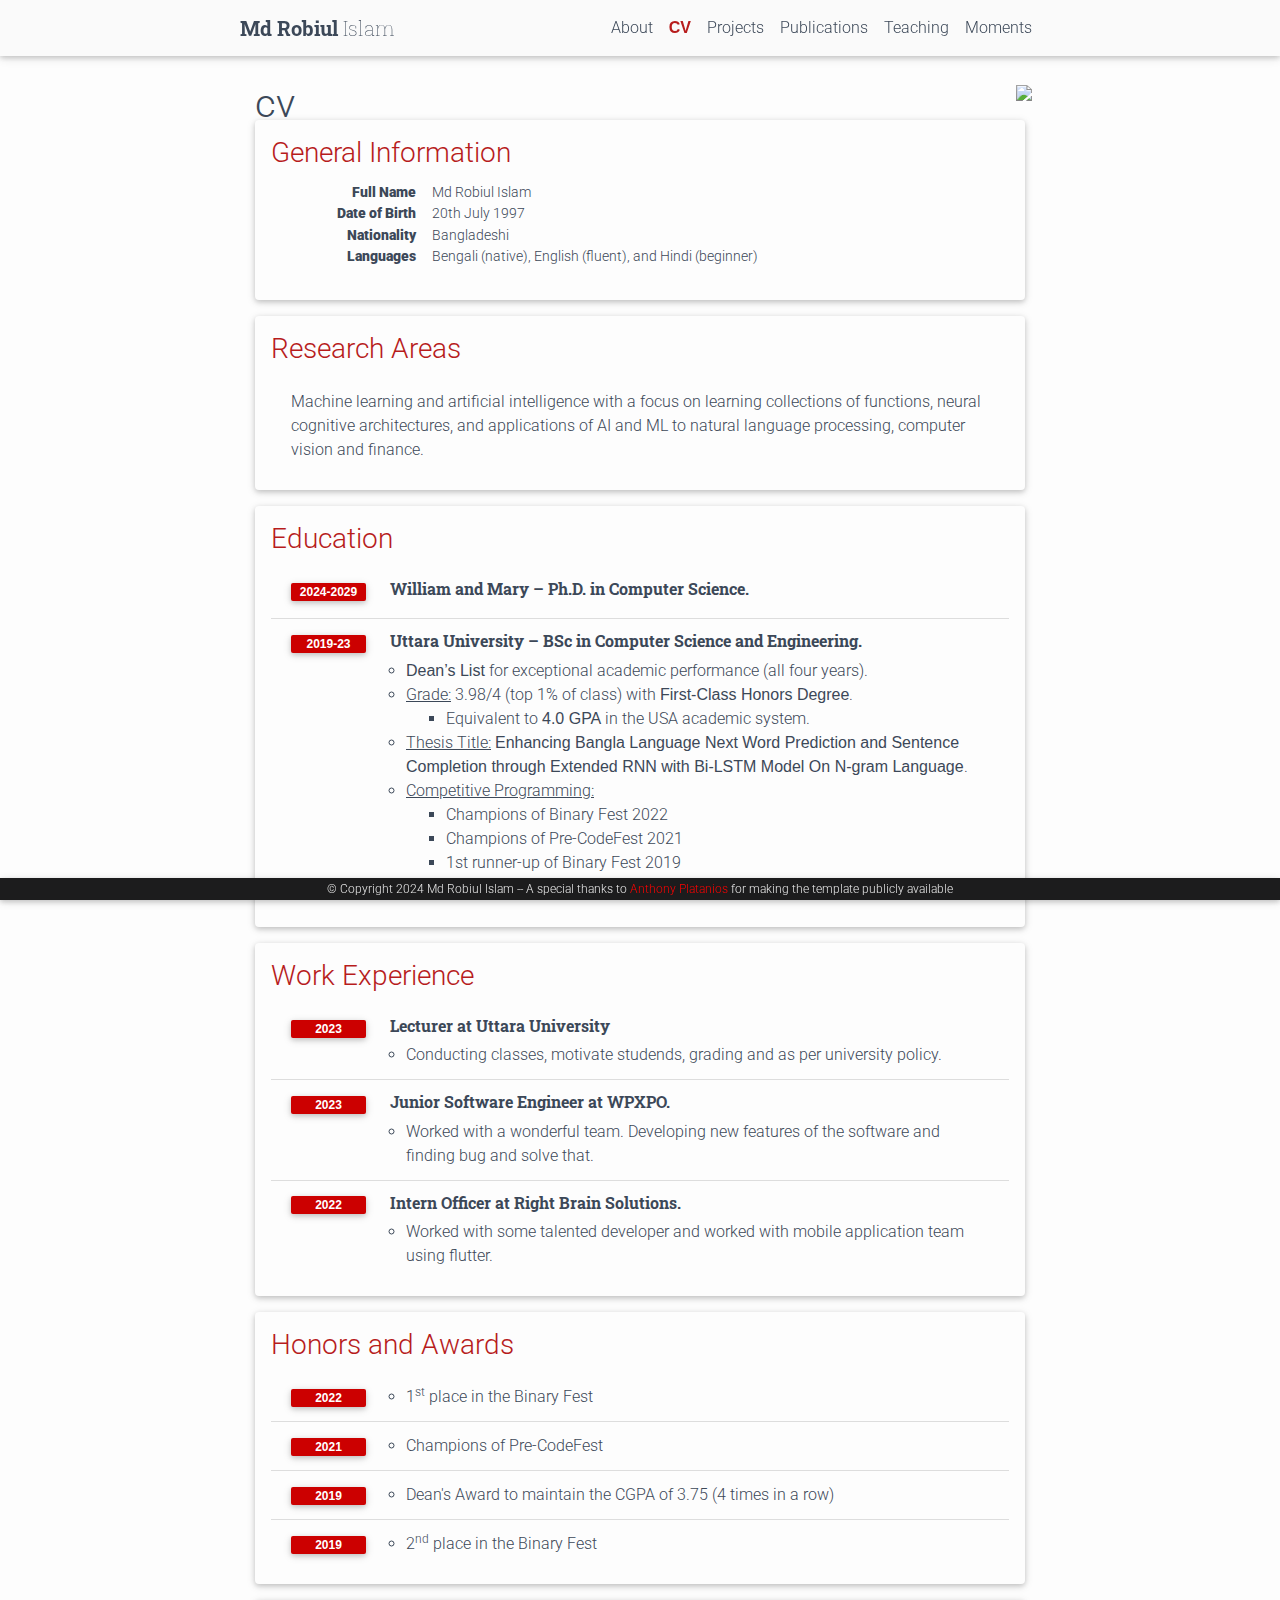
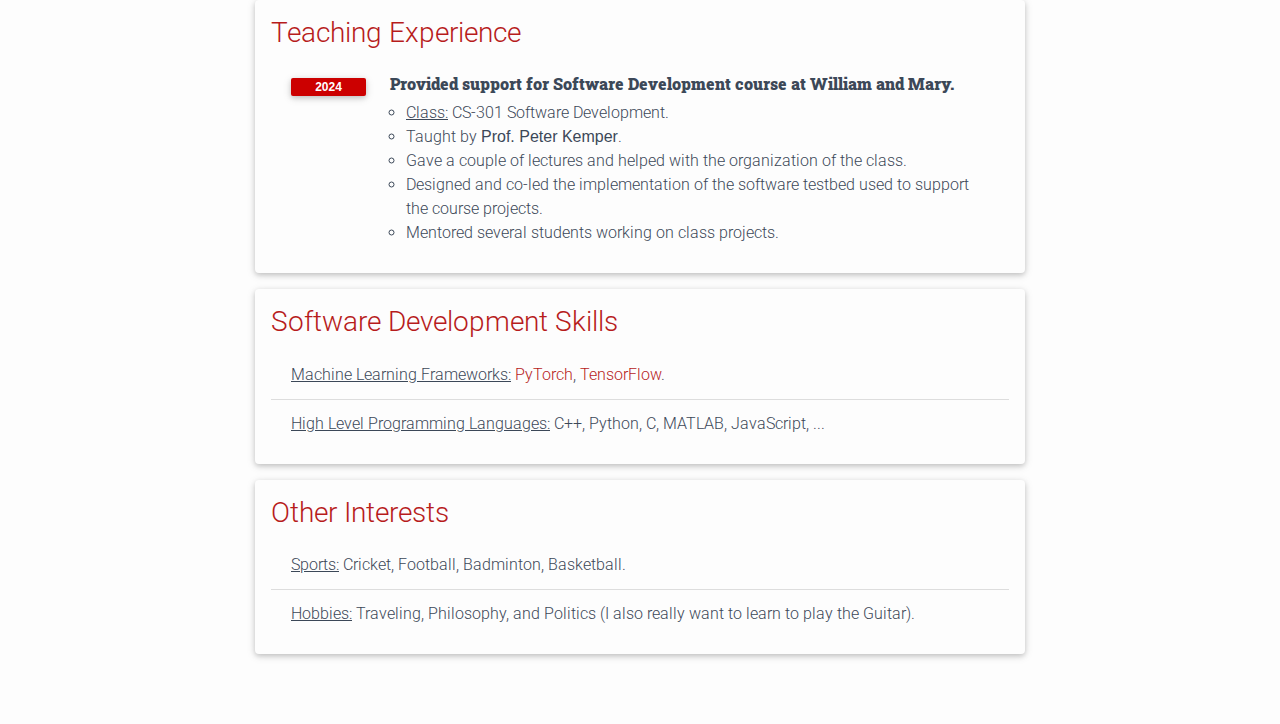
==== commit aa8bec19: "footer new design" ====
--- a/cv/index.html
+++ b/cv/index.html
@@ -14,6 +14,7 @@
   <link rel="stylesheet" href="/assets/css/all.min.css">
   <link rel="stylesheet" href="/assets/css/academicons.min.css">
   <link rel="stylesheet" href="/assets/css/main.css">
+  <!-- <link rel="stylesheet" href="/assets/css/style.css"> -->
   <link rel="canonical" href="/cv/">
 
   <!-- Scripts -->
@@ -637,7 +638,7 @@
   </div>
 
   <!-- Footer -->
-  <footer>
+  <footer class="fixed-bottom">
 	&copy; Copyright 2024 Md Robiul Islam -- A special thanks to <a href="https://github.com/eaplatanios/eaplatanios.github.io" style="color: red;"> Anthony Platanios</a> for making the template publicly available
     
     
